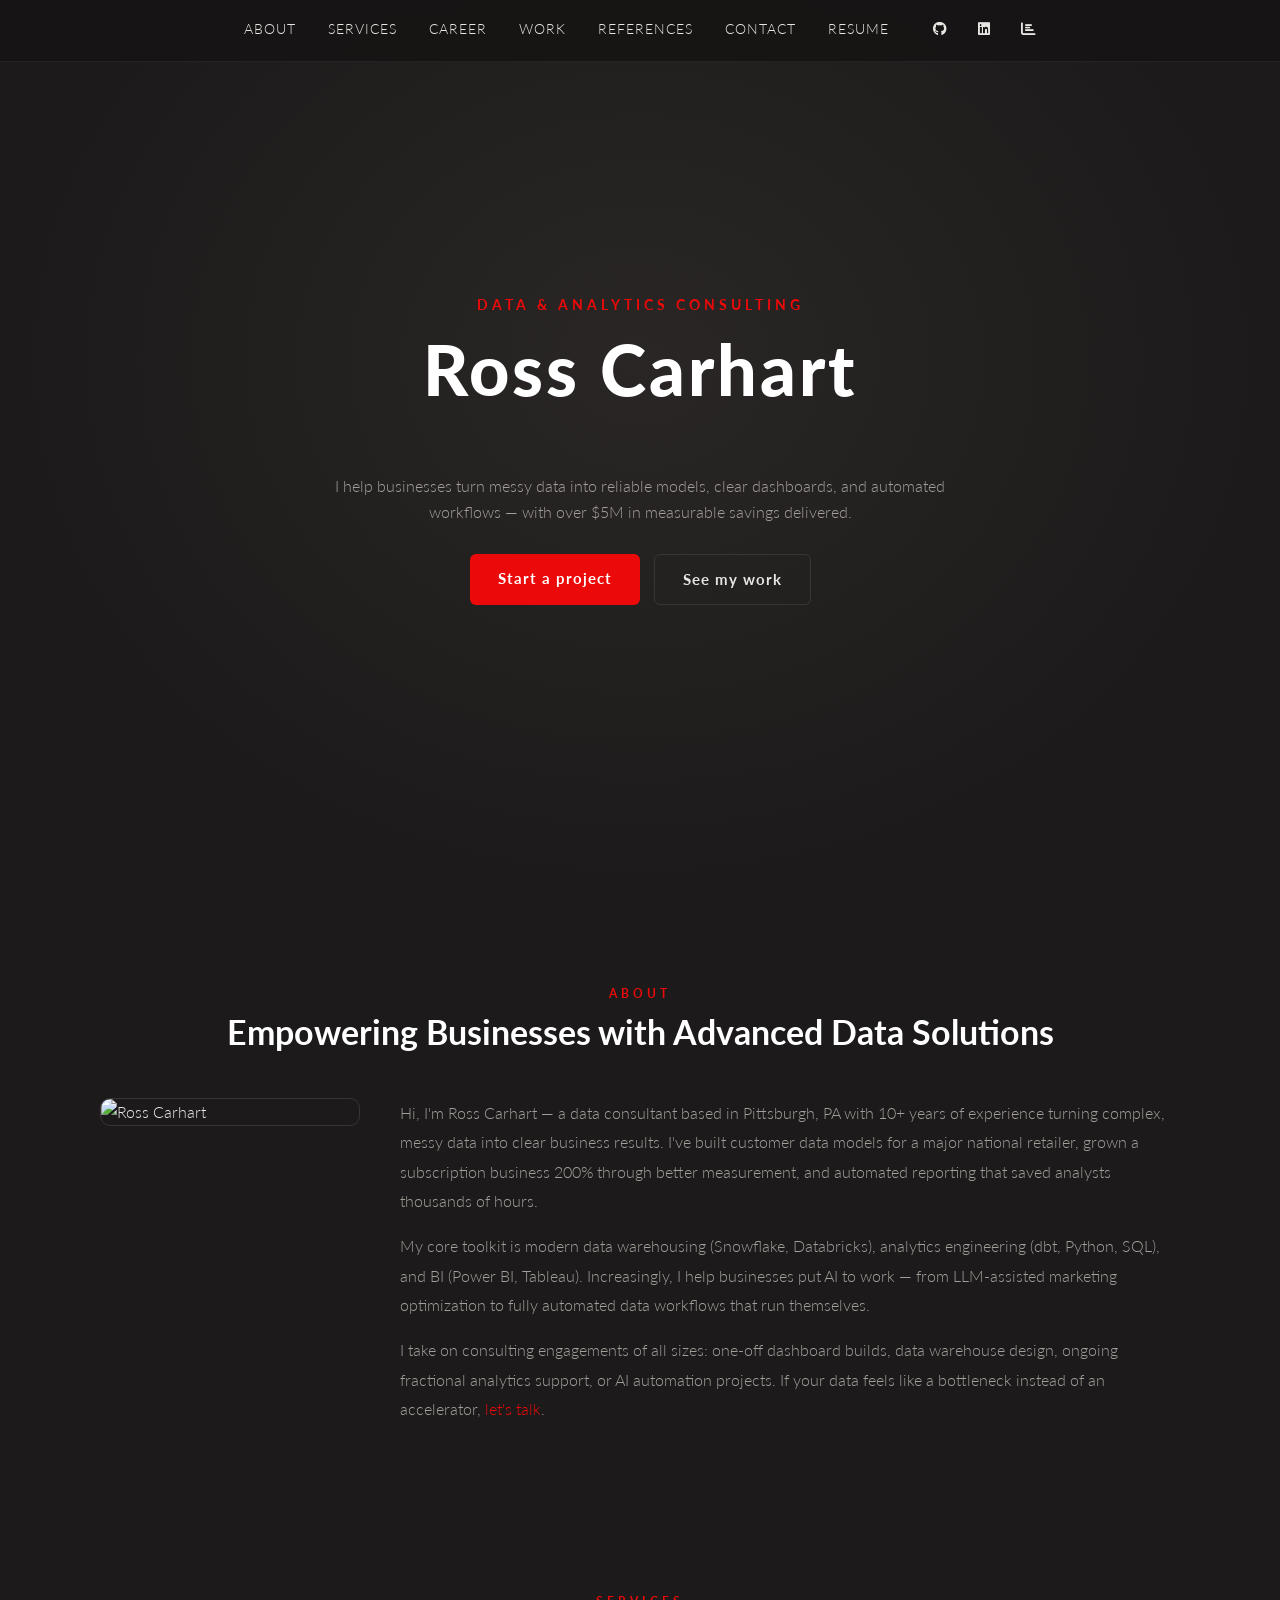
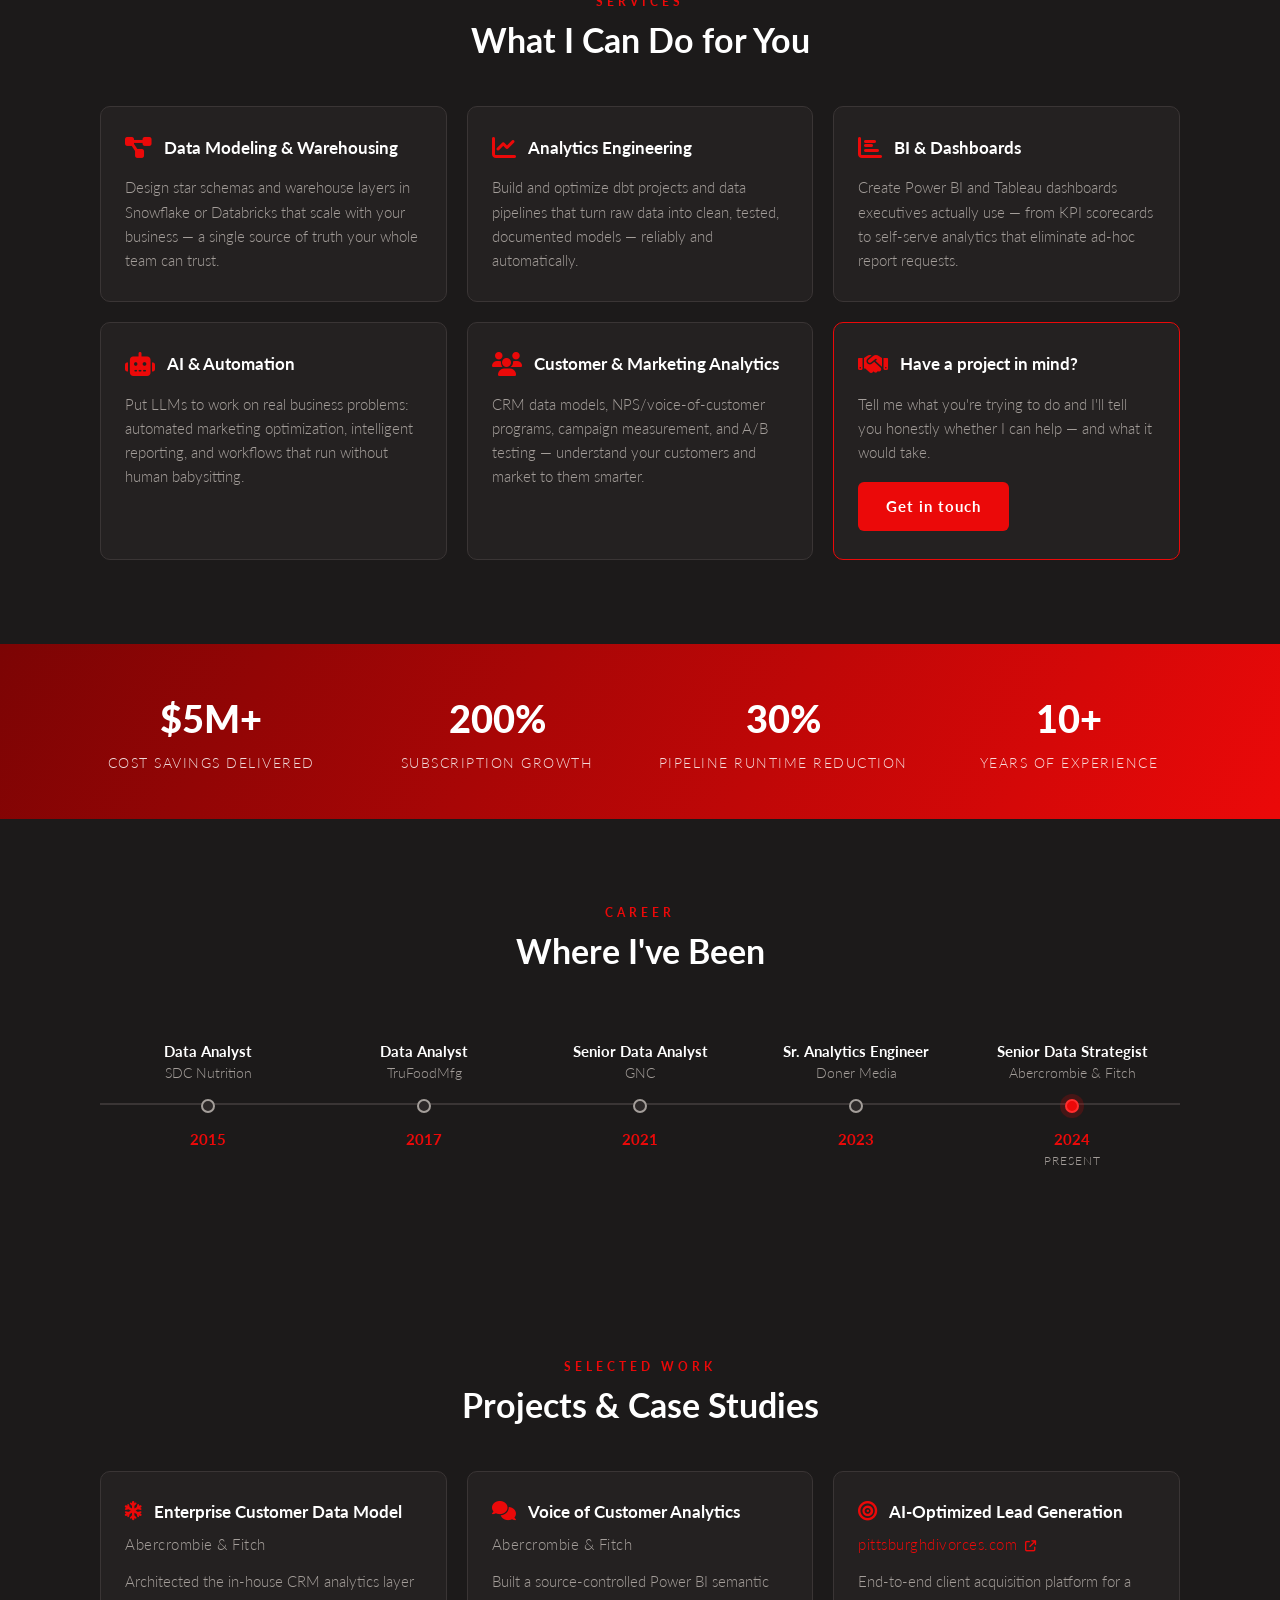
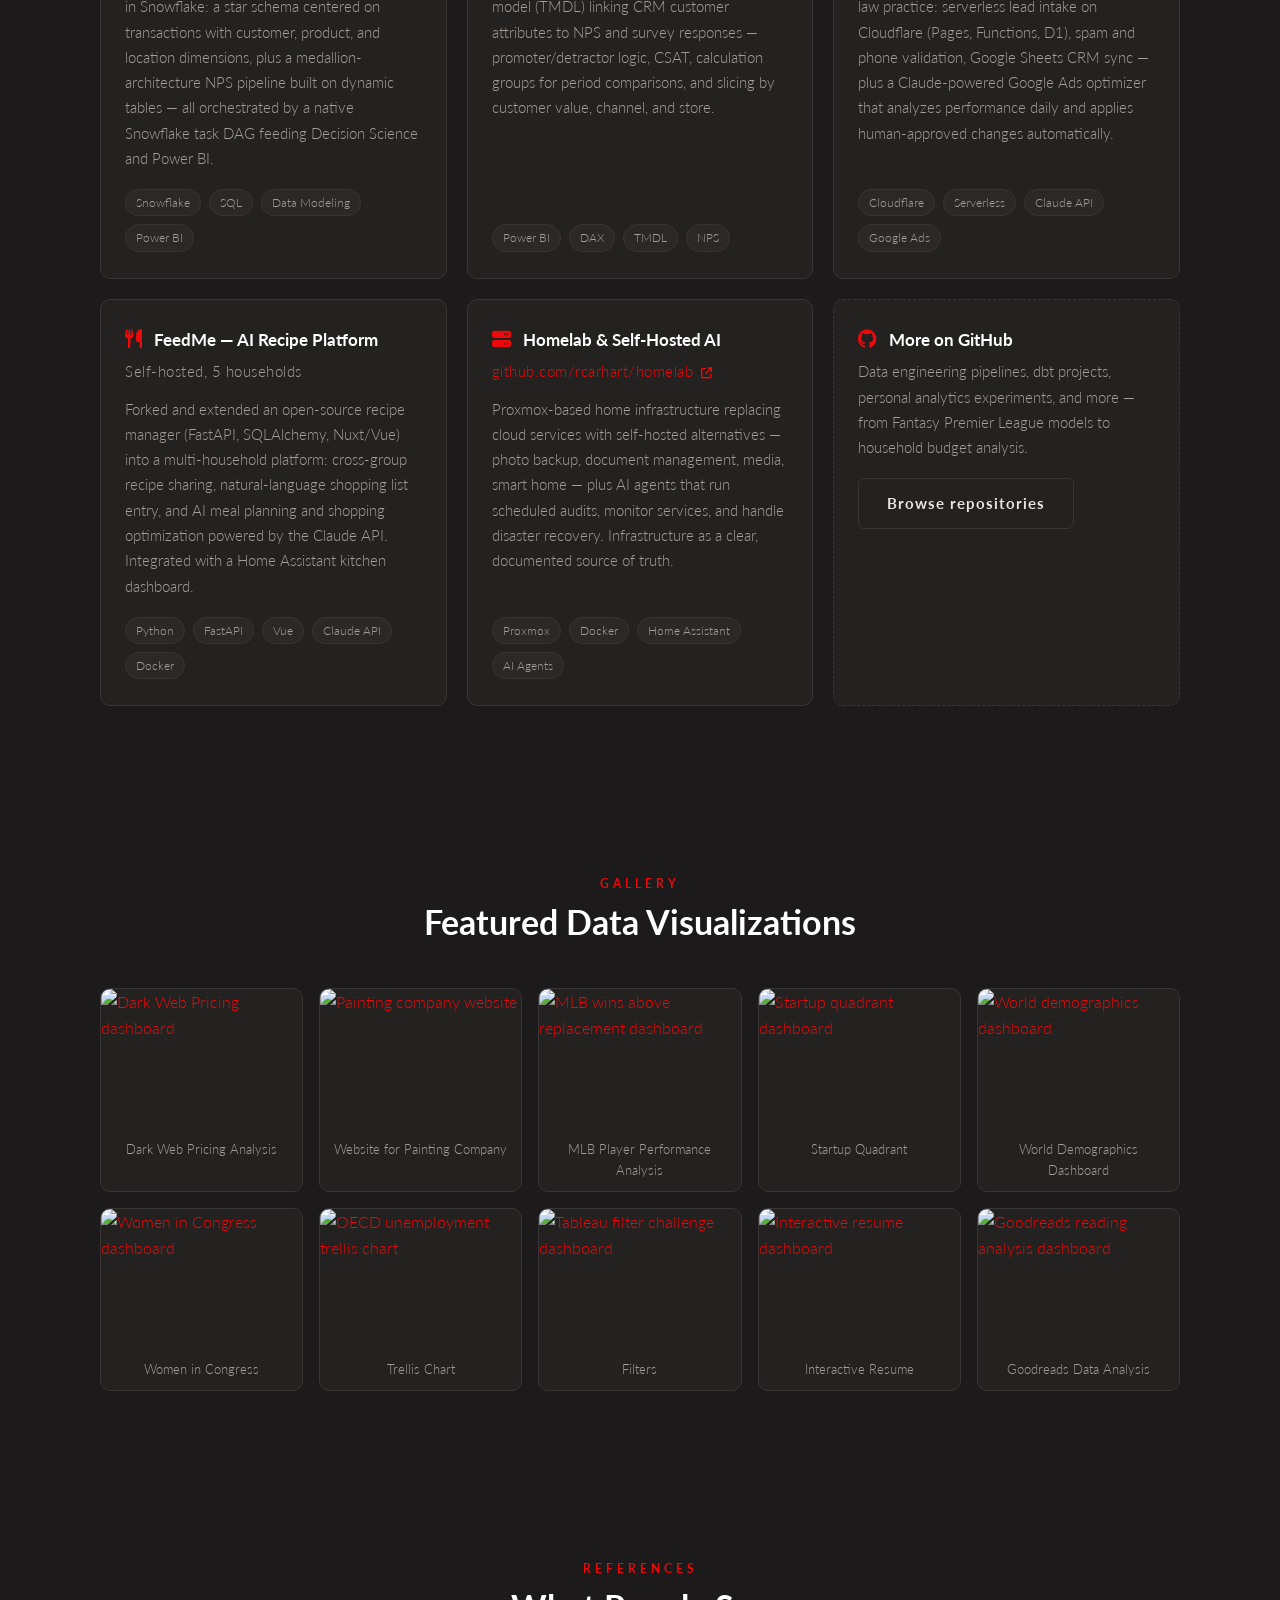
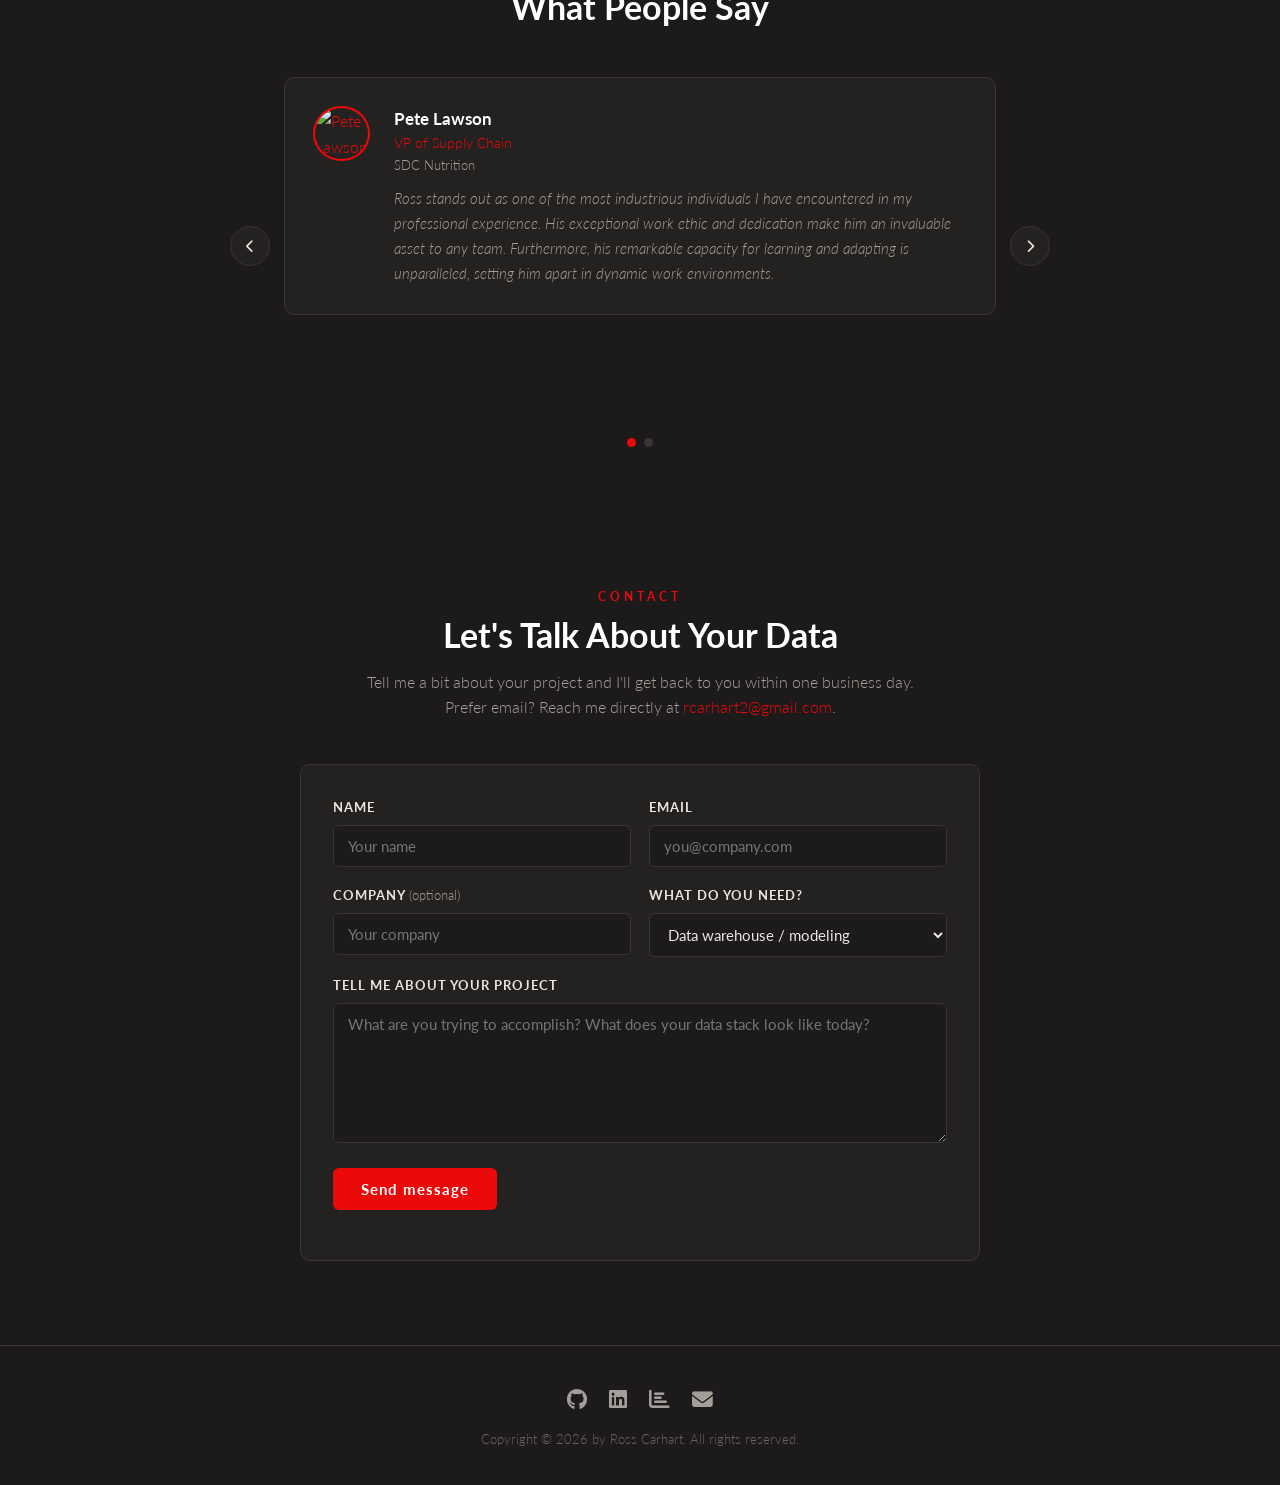
==== index.html @ 0961434b "Redesign portfolio for data consulting - Reposition site around consulting: hero CTAs, services grid" ====
<!doctype html>

<html lang="en">

<head>
    <title>Ross Carhart — Data & Analytics Consultant</title>
    <meta charset="UTF-8">
    <meta name="viewport" content="width=device-width, initial-scale=1.0">
    <meta name="description" content="Ross Carhart — Data & Analytics Consultant in Pittsburgh, PA. 10+ years building data warehouses, analytics pipelines, Power BI & Tableau dashboards, and AI automation that deliver measurable business impact.">
    <meta name="author" content="Ross Carhart">
    <link href="https://fonts.googleapis.com/css?family=Lato:300,400,700,900" rel="stylesheet">
    <link href="https://cdnjs.cloudflare.com/ajax/libs/font-awesome/6.5.1/css/all.min.css" rel="stylesheet">
    <link href="resources/css/style.css" rel='stylesheet' type="text/css">

    <!-- Google tag (gtag.js) -->
    <script async src="https://www.googletagmanager.com/gtag/js?id=G-MC536JMFYS"></script>
    <script>
      window.dataLayer = window.dataLayer || [];
      function gtag(){dataLayer.push(arguments);}
      gtag('js', new Date());

      gtag('config', 'G-MC536JMFYS');
    </script>
</head>
<body>

    <header>
        <button class="hamburger" id="hamburger" aria-label="Open navigation"><i class="fas fa-bars"></i></button>
        <ul class='navbar' id="navbar">
            <li><a href="#home">About</a></li>
            <li><a href="#services">Services</a></li>
            <li><a href="#career">Career</a></li>
            <li><a href="#work">Work</a></li>
            <li><a href="#references">References</a></li>
            <li><a href="#contact">Contact</a></li>
            <li><a href="resume.html">Resume</a></li>
            <li class="nav-socials">
                <a target='_blank' href="https://github.com/rcarhart" aria-label="GitHub"><i class="fab fa-github"></i></a>
                <a target='_blank' href="https://www.linkedin.com/in/ross-carhart-%F0%9F%98%81-504b8761" aria-label="LinkedIn"><i class="fab fa-linkedin"></i></a>
                <a target='_blank' href="https://public.tableau.com/profile/ross.carhart#!/" aria-label="Tableau"><i class="fa-solid fa-chart-bar"></i></a>
            </li>
        </ul>
        <div id="particles-js"></div>
        <div class="center-container">
            <p class="hero-kicker">Data &amp; Analytics Consulting</p>
            <h1>Ross Carhart</h1>
            <h3 id="dynamicSubtitle">Transforming Data into Actionable Insights</h3>
            <p class="hero-tagline">I help businesses turn messy data into reliable models, clear dashboards, and automated workflows — with over $5M in measurable savings delivered.</p>
            <div class="hero-cta">
                <a href="#contact" class="btn btn-primary">Start a project</a>
                <a href="#work" class="btn btn-ghost">See my work</a>
            </div>
        </div>
    </header>

    <section class='aboutme' id="home">
        <div class="section-heading">
            <p class="overline">About</p>
            <h4>Empowering Businesses with Advanced Data Solutions</h4>
        </div>
        <div class="content-container">
            <img src="resources/css/images/Business_Picture.jpg" alt="Ross Carhart" class='profile'>
            <div class="intro">
                <p>
                    Hi, I'm Ross Carhart — a data consultant based in Pittsburgh, PA with 10+ years of experience turning complex, messy data into clear business results. I've built customer data models for a major national retailer, grown a subscription business 200% through better measurement, and automated reporting that saved analysts thousands of hours.
                </p>
                <p>
                    My core toolkit is modern data warehousing (Snowflake, Databricks), analytics engineering (dbt, Python, SQL), and BI (Power BI, Tableau). Increasingly, I help businesses put AI to work — from LLM-assisted marketing optimization to fully automated data workflows that run themselves.
                </p>
                <p>
                    I take on consulting engagements of all sizes: one-off dashboard builds, data warehouse design, ongoing fractional analytics support, or AI automation projects. If your data feels like a bottleneck instead of an accelerator, <a href="#contact">let's talk</a>.
                </p>
            </div>
        </div>
    </section>

    <section class="services" id="services">
        <div class="section-heading">
            <p class="overline">Services</p>
            <h4>What I Can Do for You</h4>
        </div>
        <div class="grid-container">
            <div class="service-card">
                <div class="icon-text-container">
                    <i class="fa-solid fa-diagram-project fa-xl"></i>
                    <span>Data Modeling &amp; Warehousing</span>
                </div>
                <p>
                    Design star schemas and warehouse layers in Snowflake or Databricks that scale with your business — a single source of truth your whole team can trust.
                </p>
            </div>
            <div class="service-card">
                <div class="icon-text-container">
                    <i class="fa-solid fa-chart-line fa-xl"></i>
                    <span>Analytics Engineering</span>
                </div>
                <p>
                    Build and optimize dbt projects and data pipelines that turn raw data into clean, tested, documented models — reliably and automatically.
                </p>
            </div>
            <div class="service-card">
                <div class="icon-text-container">
                    <i class="fa-solid fa-chart-bar fa-xl"></i>
                    <span>BI &amp; Dashboards</span>
                </div>
                <p>
                    Create Power BI and Tableau dashboards executives actually use — from KPI scorecards to self-serve analytics that eliminate ad-hoc report requests.
                </p>
            </div>
            <div class="service-card">
                <div class="icon-text-container">
                    <i class="fa-solid fa-robot fa-xl"></i>
                    <span>AI &amp; Automation</span>
                </div>
                <p>
                    Put LLMs to work on real business problems: automated marketing optimization, intelligent reporting, and workflows that run without human babysitting.
                </p>
            </div>
            <div class="service-card">
                <div class="icon-text-container">
                    <i class="fa-solid fa-users fa-xl"></i>
                    <span>Customer &amp; Marketing Analytics</span>
                </div>
                <p>
                    CRM data models, NPS/voice-of-customer programs, campaign measurement, and A/B testing — understand your customers and market to them smarter.
                </p>
            </div>
            <div class="service-card service-cta">
                <div class="icon-text-container">
                    <i class="fa-solid fa-handshake fa-xl"></i>
                    <span>Have a project in mind?</span>
                </div>
                <p>
                    Tell me what you're trying to do and I'll tell you honestly whether I can help — and what it would take.
                </p>
                <a href="#contact" class="btn btn-primary">Get in touch</a>
            </div>
        </div>
    </section>

    <!-- Stats Banner -->
    <section class="stats-banner">
        <div class="stats-grid">
            <div class="stat-item">
                <span class="stat-number">$5M+</span>
                <span class="stat-label">Cost Savings Delivered</span>
            </div>
            <div class="stat-item">
                <span class="stat-number">200%</span>
                <span class="stat-label">Subscription Growth</span>
            </div>
            <div class="stat-item">
                <span class="stat-number">30%</span>
                <span class="stat-label">Pipeline Runtime Reduction</span>
            </div>
            <div class="stat-item">
                <span class="stat-number">10+</span>
                <span class="stat-label">Years of Experience</span>
            </div>
        </div>
    </section>

    <section class="career-section" id="career">
        <div class="section-heading">
            <p class="overline">Career</p>
            <h4>Where I've Been</h4>
        </div>
        <div class="career-timeline-wrapper">
            <div class="h-timeline-scroll">
                <div class="h-timeline">

                    <!-- oldest left → newest right -->
                    <div class="h-tl-item">
                        <div class="h-tl-above">
                            <p class="h-tl-role">Data Analyst</p>
                            <p class="h-tl-company">SDC Nutrition</p>
                        </div>
                        <div class="h-tl-dot"></div>
                        <div class="h-tl-below">
                            <p class="h-tl-year">2015</p>
                        </div>
                    </div>

                    <div class="h-tl-item">
                        <div class="h-tl-above">
                            <p class="h-tl-role">Data Analyst</p>
                            <p class="h-tl-company">TruFoodMfg</p>
                        </div>
                        <div class="h-tl-dot"></div>
                        <div class="h-tl-below">
                            <p class="h-tl-year">2017</p>
                        </div>
                    </div>

                    <div class="h-tl-item">
                        <div class="h-tl-above">
                            <p class="h-tl-role">Senior Data Analyst</p>
                            <p class="h-tl-company">GNC</p>
                        </div>
                        <div class="h-tl-dot"></div>
                        <div class="h-tl-below">
                            <p class="h-tl-year">2021</p>
                        </div>
                    </div>

                    <div class="h-tl-item">
                        <div class="h-tl-above">
                            <p class="h-tl-role">Sr. Analytics Engineer</p>
                            <p class="h-tl-company">Doner Media</p>
                        </div>
                        <div class="h-tl-dot"></div>
                        <div class="h-tl-below">
                            <p class="h-tl-year">2023</p>
                        </div>
                    </div>

                    <div class="h-tl-item">
                        <div class="h-tl-above">
                            <p class="h-tl-role">Senior Data Strategist</p>
                            <p class="h-tl-company">Abercrombie &amp; Fitch</p>
                        </div>
                        <div class="h-tl-dot h-tl-dot-active"></div>
                        <div class="h-tl-below">
                            <p class="h-tl-year">2024</p>
                            <p class="h-tl-current">Present</p>
                        </div>
                    </div>

                </div>
            </div>
        </div>
    </section>

    <section class="work" id="work">
        <div class="section-heading">
            <p class="overline">Selected Work</p>
            <h4>Projects &amp; Case Studies</h4>
        </div>
        <div class="work-grid">

            <div class="work-card">
                <div class="work-card-header">
                    <i class="fa-solid fa-snowflake"></i>
                    <h5>Enterprise Customer Data Model</h5>
                </div>
                <p class="work-client">Abercrombie &amp; Fitch</p>
                <p>
                    Architected the in-house CRM analytics layer in Snowflake: a star schema centered on transactions with customer, product, and location dimensions, plus a medallion-architecture NPS pipeline built on dynamic tables — all orchestrated by a native Snowflake task DAG feeding Decision Science and Power BI.
                </p>
                <div class="work-tags">
                    <span>Snowflake</span><span>SQL</span><span>Data Modeling</span><span>Power BI</span>
                </div>
            </div>

            <div class="work-card">
                <div class="work-card-header">
                    <i class="fa-solid fa-comments"></i>
                    <h5>Voice of Customer Analytics</h5>
                </div>
                <p class="work-client">Abercrombie &amp; Fitch</p>
                <p>
                    Built a source-controlled Power BI semantic model (TMDL) linking CRM customer attributes to NPS and survey responses — promoter/detractor logic, CSAT, calculation groups for period comparisons, and slicing by customer value, channel, and store.
                </p>
                <div class="work-tags">
                    <span>Power BI</span><span>DAX</span><span>TMDL</span><span>NPS</span>
                </div>
            </div>

            <div class="work-card">
                <div class="work-card-header">
                    <i class="fa-solid fa-bullseye"></i>
                    <h5>AI-Optimized Lead Generation</h5>
                </div>
                <p class="work-client"><a href="https://pittsburghdivorces.com" target="_blank">pittsburghdivorces.com <i class="fa-solid fa-arrow-up-right-from-square"></i></a></p>
                <p>
                    End-to-end client acquisition platform for a law practice: serverless lead intake on Cloudflare (Pages, Functions, D1), spam and phone validation, Google Sheets CRM sync — plus a Claude-powered Google Ads optimizer that analyzes performance daily and applies human-approved changes automatically.
                </p>
                <div class="work-tags">
                    <span>Cloudflare</span><span>Serverless</span><span>Claude API</span><span>Google Ads</span>
                </div>
            </div>

            <div class="work-card">
                <div class="work-card-header">
                    <i class="fa-solid fa-utensils"></i>
                    <h5>FeedMe — AI Recipe Platform</h5>
                </div>
                <p class="work-client">Self-hosted, 5 households</p>
                <p>
                    Forked and extended an open-source recipe manager (FastAPI, SQLAlchemy, Nuxt/Vue) into a multi-household platform: cross-group recipe sharing, natural-language shopping list entry, and AI meal planning and shopping optimization powered by the Claude API. Integrated with a Home Assistant kitchen dashboard.
                </p>
                <div class="work-tags">
                    <span>Python</span><span>FastAPI</span><span>Vue</span><span>Claude API</span><span>Docker</span>
                </div>
            </div>

            <div class="work-card">
                <div class="work-card-header">
                    <i class="fa-solid fa-server"></i>
                    <h5>Homelab &amp; Self-Hosted AI</h5>
                </div>
                <p class="work-client"><a href="https://github.com/rcarhart/homelab" target="_blank">github.com/rcarhart/homelab <i class="fa-solid fa-arrow-up-right-from-square"></i></a></p>
                <p>
                    Proxmox-based home infrastructure replacing cloud services with self-hosted alternatives — photo backup, document management, media, smart home — plus AI agents that run scheduled audits, monitor services, and handle disaster recovery. Infrastructure as a clear, documented source of truth.
                </p>
                <div class="work-tags">
                    <span>Proxmox</span><span>Docker</span><span>Home Assistant</span><span>AI Agents</span>
                </div>
            </div>

            <div class="work-card work-card-more">
                <div class="work-card-header">
                    <i class="fab fa-github"></i>
                    <h5>More on GitHub</h5>
                </div>
                <p>
                    Data engineering pipelines, dbt projects, personal analytics experiments, and more — from Fantasy Premier League models to household budget analysis.
                </p>
                <a href="https://github.com/rcarhart" target="_blank" class="btn btn-ghost">Browse repositories</a>
            </div>

        </div>
    </section>

    <section class='visualizations' id="visuals">
        <div class="section-heading">
            <p class="overline">Gallery</p>
            <h4>Featured Data Visualizations</h4>
        </div>
        <div class='gallery-images'>
            <figure class='gallery'>
                <a target='_blank' href="https://public.tableau.com/views/MakeoverMonday_2021W38DarkWebPricing/DarkWebPricing?:language=en-US&:display_count=n&:origin=viz_share_link">
                    <img src='resources/css/images/Dark Web Pricing.png' alt="Dark Web Pricing dashboard" class="uniform-size">
                    <figcaption>Dark Web Pricing Analysis</figcaption>
                </a>
            </figure>
            <figure class='gallery'>
                <a target='_blank' href="https://painting-n-at-website.vercel.app/">
                    <img src='resources/css/images/painting Nat.png' alt="Painting company website" class="uniform-size">
                    <figcaption>Website for Painting Company</figcaption>
                </a>
            </figure>
            <figure class='gallery'>
                <a target='_blank' href="https://public.tableau.com/views/MakeoverMonday_2021W39MLBalltimewinsabovereplacement/MakeoverMonday_2021W38MLBWinsOverReplacement?:language=en-US&:display_count=n&:origin=viz_share_link">
                    <img src='resources/css/images/MLB.png' alt="MLB wins above replacement dashboard" class="uniform-size">
                    <figcaption>MLB Player Performance Analysis</figcaption>
                </a>
            </figure>
            <figure class='gallery'>
                <a target='_blank' href="https://public.tableau.com/views/groupsandsets_15597794385260/ThestartupQuadrant?:language=en-US&:display_count=n&:origin=viz_share_link">
                    <img src='resources/css/images/The startup Quadrant.png' alt="Startup quadrant dashboard" class="uniform-size">
                    <figcaption>Startup Quadrant</figcaption>
                </a>
            </figure>
            <figure class='gallery'>
                <a target='_blank' href="https://public.tableau.com/views/WorldDemographics_16370258091860/WorldDemographics?:language=en-US&:display_count=n&:origin=viz_share_link">
                    <img src='resources/css/images/World Demographics.png' alt="World demographics dashboard" class="uniform-size">
                    <figcaption>World Demographics Dashboard</figcaption>
                </a>
            </figure>
            <figure class='gallery'>
                <a target='_blank' href="https://public.tableau.com/views/WomenintheHouseofRepresentatives_16536599816960/WomeninTheHouseofRepresentatives?:language=en-US&:display_count=n&:origin=viz_share_link">
                    <img src='resources/css/images/women.png' alt="Women in Congress dashboard" class="uniform-size">
                    <figcaption>Women in Congress</figcaption>
                </a>
            </figure>
            <figure class='gallery'>
                <a target='_blank' href="https://public.tableau.com/views/OECDUnemploymentAnalysis/TrellisChart?:language=en-US&:display_count=n&:origin=viz_share_link">
                    <img src='resources/css/images/Trellis Chart.png' alt="OECD unemployment trellis chart" class="uniform-size">
                    <figcaption>Trellis Chart</figcaption>
                </a>
            </figure>
            <figure class='gallery'>
                <a target='_blank' href="https://public.tableau.com/app/profile/ross.carhart/viz/FunwithFilters_16536795968980/WOW2022Week15FilterChallenge">
                    <img src='resources/css/images/Filters.png' alt="Tableau filter challenge dashboard" class="uniform-size">
                    <figcaption>Filters</figcaption>
                </a>
            </figure>
            <figure class='gallery'>
                <a target='_blank' href="https://public.tableau.com/views/Resume_17046512434730/Resume?:language=en-US&:sid=&:redirect=auth&:display_count=n&:origin=viz_share_link">
                    <img src='resources/css/images/resume.png' alt="Interactive resume dashboard" class="uniform-size">
                    <figcaption>Interactive Resume</figcaption>
                </a>
            </figure>
            <figure class='gallery'>
                <a target='_blank' href="https://public.tableau.com/views/GoodReads_17058779780590/GoodReads?:language=en-US&:display_count=n&:origin=viz_share_link">
                    <img src='resources/css/images/Goodreads.png' alt="Goodreads reading analysis dashboard" class="uniform-size">
                    <figcaption>Goodreads Data Analysis</figcaption>
                </a>
            </figure>
        </div>
    </section>

    <section class="references" id="references">
        <div class="section-heading">
            <p class="overline">References</p>
            <h4>What People Say</h4>
        </div>
        <div class="carousel-container">
            <button class="carousel-button prev" aria-label="Previous reference">
                <i class="fas fa-chevron-left"></i>
            </button>

            <div class="carousel-track-container">
                <div class="carousel-track">
                    <!-- Reference 1: Pete Lawson -->
                    <div class="carousel-slide active">
                        <div class="reference-card">
                            <a href="https://www.linkedin.com/in/pete-lawson-b39142a3" target="_blank" class="reference-photo-link">
                                <img src="resources/css/images/pete_lawson.jpeg" alt="Pete Lawson" class="reference-photo">
                            </a>
                            <div class="reference-info">
                                <span itemprop="name">Pete Lawson</span>
                                <span itemprop="jobTitle">VP of Supply Chain</span>
                                <span itemprop="worksFor">SDC Nutrition</span>
                                <p>
                                    Ross stands out as one of the most industrious individuals I have encountered in my professional experience.
                                    His exceptional work ethic and dedication make him an invaluable asset to any team. Furthermore, his remarkable capacity for learning and adapting is unparalleled, setting him apart in dynamic work environments.
                                </p>
                            </div>
                        </div>
                    </div>

                    <!-- Reference 2: Nicole Peduto -->
                    <div class="carousel-slide">
                        <div class="reference-card">
                            <a href="https://www.linkedin.com/in/nicole-trifilio-peduto-22121219" target="_blank" class="reference-photo-link">
                                <img src="resources/css/images/nicole_peduto.jpeg" alt="Nicole Peduto" class="reference-photo">
                            </a>
                            <div class="reference-info">
                                <span itemprop="name">Nicole Peduto</span>
                                <span itemprop="jobTitle">Director of Strategic Programs</span>
                                <span itemprop="worksFor">GNC</span>
                                <p>
                                    Ross has proven himself to be someone who is always thinking with a consumer first mindset.
                                    He is curious with a remarkable ability to comprehend complex business challenges and devise effective solutions.
                                    Ross has been instrumental in providing clear analytics to C-suite executives and has the ability to not only share the data, but to tell the story of the data to help inform business decisions.
                                    Ross was an instrumental member of our team, always willing to jump in and help with ad-hoc requests while maintaining his day to day.  He played a significant role in the overall growth of GNC subscription business and was invaluable to our team.
                                </p>
                            </div>
                        </div>
                    </div>
                </div>
            </div>

            <button class="carousel-button next" aria-label="Next reference">
                <i class="fas fa-chevron-right"></i>
            </button>

            <div class="carousel-indicators">
                <button class="indicator active" aria-label="Go to reference 1"></button>
                <button class="indicator" aria-label="Go to reference 2"></button>
            </div>
        </div>
    </section>

    <section class="contact-us" id="contact">
        <div class="section-heading">
            <p class="overline">Contact</p>
            <h4>Let's Talk About Your Data</h4>
            <p class="contact-blurb">Tell me a bit about your project and I'll get back to you within one business day. Prefer email? Reach me directly at <a href="mailto:rcarhart2@gmail.com">rcarhart2@gmail.com</a>.</p>
        </div>
        <form class="contact-form" id='form'>
            <div class="form-row">
                <div class="form-group">
                    <label for="name">Name</label>
                    <input type="text" name="name" id="name" placeholder="Your name" required>
                </div>
                <div class="form-group">
                    <label for="email">Email</label>
                    <input type="email" name="email" id="email" placeholder="you@company.com" required>
                </div>
            </div>

            <div class="form-row">
                <div class="form-group">
                    <label for="company">Company <span class="optional">(optional)</span></label>
                    <input type="text" name="company" id="company" placeholder="Your company">
                </div>
                <div class="form-group">
                    <label for="need">What do you need?</label>
                    <select name="need" id="need">
                        <option value="Data warehouse / modeling">Data warehouse / modeling</option>
                        <option value="BI dashboards">BI dashboards</option>
                        <option value="Analytics engineering / pipelines">Analytics engineering / pipelines</option>
                        <option value="AI / automation">AI / automation</option>
                        <option value="Not sure yet">Not sure yet</option>
                    </select>
                </div>
            </div>

            <div class="form-group">
                <label for="message">Tell me about your project</label>
                <textarea name="message" id="message" placeholder="What are you trying to accomplish? What does your data stack look like today?" required></textarea>
            </div>

            <div class="form-group">
                <div class="cf-turnstile" data-sitekey="0x4AAAAAAD38KidOcKlejfUB" data-theme="dark"></div>
                <button type="submit" class="btn btn-primary">Send message</button>

                <div class='form-messages success'>Thank you! Your message has been sent — I'll be in touch soon.</div>
                <div class='form-messages error'>Something went wrong — please try again.</div>
            </div>
        </form>
    </section>

    <button class="scroll-to-top" id="scrollToTop" aria-label="Scroll to top"><i class="fas fa-chevron-up"></i></button>
    <footer>
        <div class="footer-social">
            <a href="https://github.com/rcarhart" target="_blank" aria-label="GitHub"><i class="fab fa-github"></i></a>
            <a href="https://www.linkedin.com/in/ross-carhart-%F0%9F%98%81-504b8761" target="_blank" aria-label="LinkedIn"><i class="fab fa-linkedin"></i></a>
            <a href="https://public.tableau.com/profile/ross.carhart#!/" target="_blank" aria-label="Tableau"><i class="fa-solid fa-chart-bar"></i></a>
            <a href="mailto:rcarhart2@gmail.com" aria-label="Email"><i class="fas fa-envelope"></i></a>
        </div>
        <p class='copyright'>
            Copyright &copy; 2026 by Ross Carhart. All rights reserved.
        </p>
    </footer>
    <script src="https://challenges.cloudflare.com/turnstile/v0/api.js" async defer></script>
    <script src="resources/js/particles.js"></script>
    <script src="resources/js/script.js"></script>
    <script src="resources/js/app.js"></script>
    <script src="resources/js/carousel.js"></script>
</body>

</html>
---- resources/css/style.css ----
/* ============================================================
   Ross Carhart — Portfolio stylesheet
   Dark theme · Lato · red accent
   ============================================================ */

:root {
    --bg: #1c1a1a;
    --surface: #242121;
    --surface-2: #2c2828;
    --border: #3a3535;
    --text: #e8e5e2;
    --muted: #a49e9a;
    --accent: #eb0909;
    --accent-hover: #ff2e2e;
    --radius: 10px;
    --maxw: 1120px;
}

*, *::before, *::after { box-sizing: border-box; margin: 0; padding: 0; }

html { scroll-behavior: smooth; }

body {
    background-color: var(--bg);
    font-family: 'Lato', 'Arial', sans-serif;
    font-weight: 300;
    font-size: 16px;
    color: var(--text);
    line-height: 1.6;
    overflow-x: hidden;
}

canvas { display: block; }

a { color: var(--accent); text-decoration: none; }
a:hover { color: var(--accent-hover); }

img { max-width: 100%; }

ul { list-style: none; }

/* ---------- Buttons ---------- */
.btn {
    display: inline-block;
    padding: 12px 28px;
    border-radius: 6px;
    font-size: 0.95rem;
    font-weight: 700;
    letter-spacing: 1px;
    border: none;
    cursor: pointer;
    font-family: inherit;
    transition: background 0.2s, color 0.2s, border-color 0.2s, transform 0.15s;
}

.btn-primary { background: var(--accent); color: #fff; }
.btn-primary:hover { background: var(--accent-hover); color: #fff; transform: translateY(-1px); }
.btn-primary:disabled { background: #6b3030; cursor: not-allowed; transform: none; }

.btn-ghost {
    background: transparent;
    color: var(--text);
    border: 1px solid var(--border);
}
.btn-ghost:hover { border-color: var(--accent); color: var(--accent-hover); }

/* ---------- Nav ---------- */
.navbar {
    position: fixed;
    top: 0;
    left: 0;
    right: 0;
    z-index: 200;
    display: flex;
    align-items: center;
    justify-content: center;
    gap: 4px;
    padding: 6px 16px;
    background: rgba(22, 20, 20, 0.88);
    backdrop-filter: blur(8px);
    border-bottom: 1px solid rgba(255, 255, 255, 0.06);
}

.navbar li a {
    display: inline-block;
    padding: 12px 14px;
    color: var(--text);
    font-size: 0.88rem;
    letter-spacing: 1px;
    text-transform: uppercase;
    border-bottom: 2px solid transparent;
}

.navbar li a:hover { color: var(--accent-hover); }
.navbar li a.active { color: var(--accent); border-bottom-color: var(--accent); }

.nav-socials { margin-left: 12px; display: flex; gap: 2px; }
.nav-socials a { padding: 12px 8px; font-size: 1rem; }

.hamburger {
    display: none;
    position: fixed;
    top: 10px;
    right: 14px;
    z-index: 300;
    background: var(--surface);
    color: var(--text);
    border: 1px solid var(--border);
    border-radius: 6px;
    padding: 8px 12px;
    font-size: 1.1rem;
    cursor: pointer;
}

/* ---------- Hero ---------- */
header {
    position: relative;
    height: 100vh;
    min-height: 560px;
    overflow: hidden;
    background: radial-gradient(ellipse at 50% 40%, #2a2626 0%, var(--bg) 70%);
}

#particles-js {
    position: absolute;
    inset: 0;
    z-index: 1;
}

.center-container {
    position: absolute;
    inset: 0;
    z-index: 2;
    display: flex;
    flex-direction: column;
    align-items: center;
    justify-content: center;
    text-align: center;
    padding: 0 20px;
    pointer-events: none;
}

.center-container a { pointer-events: auto; }

.hero-kicker {
    font-size: 0.85rem;
    font-weight: 700;
    letter-spacing: 4px;
    text-transform: uppercase;
    color: var(--accent);
    margin-bottom: 14px;
}

header h1 {
    font-size: clamp(2.6rem, 7vw, 4.4rem);
    font-weight: 900;
    letter-spacing: 3px;
    color: #ffffff;
    line-height: 1.1;
}

header h3 {
    margin-top: 12px;
    font-size: clamp(1rem, 2.6vw, 1.35rem);
    font-weight: 400;
    color: var(--muted);
    opacity: 1;
    min-height: 1.6em;
}

header h3.fade-out { opacity: 0; }
header h3.fade-in { opacity: 1; }

.hero-tagline {
    margin-top: 18px;
    max-width: 620px;
    font-size: 1rem;
    color: var(--muted);
}

.hero-cta {
    margin-top: 30px;
    display: flex;
    gap: 14px;
    flex-wrap: wrap;
    justify-content: center;
}

/* ---------- Sections (shared) ---------- */
section {
    padding: 84px 20px;
    max-width: var(--maxw);
    margin: 0 auto;
}

.section-heading { text-align: center; margin-bottom: 44px; }

.overline {
    font-size: 0.78rem;
    font-weight: 700;
    letter-spacing: 4px;
    text-transform: uppercase;
    color: var(--accent);
    margin-bottom: 8px;
}

h4 {
    font-size: clamp(1.5rem, 3.5vw, 2.1rem);
    font-weight: 700;
    color: #ffffff;
    line-height: 1.25;
}

/* ---------- About ---------- */
.content-container {
    display: flex;
    align-items: flex-start;
    gap: 40px;
}

.profile {
    width: 260px;
    border-radius: var(--radius);
    border: 1px solid var(--border);
    flex-shrink: 0;
}

.intro p { color: var(--muted); margin-bottom: 16px; font-size: 1.02rem; line-height: 1.8; }
.intro p:last-child { margin-bottom: 0; }

/* ---------- Services ---------- */
.grid-container {
    display: grid;
    grid-template-columns: repeat(auto-fit, minmax(300px, 1fr));
    gap: 20px;
}

.service-card {
    background: var(--surface);
    border: 1px solid var(--border);
    border-radius: var(--radius);
    padding: 28px 24px;
    transition: transform 0.2s, border-color 0.2s;
    display: flex;
    flex-direction: column;
}

.service-card:hover { transform: translateY(-4px); border-color: #555; }

.icon-text-container {
    display: flex;
    align-items: center;
    gap: 12px;
    margin-bottom: 14px;
}

.icon-text-container i { color: var(--accent); }

.icon-text-container span {
    font-size: 1.05rem;
    font-weight: 700;
    color: #ffffff;
}

.service-card p { color: var(--muted); font-size: 0.95rem; }

.service-cta { border-color: var(--accent); }
.service-cta .btn { align-self: flex-start; margin-top: 18px; }

/* ---------- Stats banner ---------- */
.stats-banner {
    max-width: none;
    background: linear-gradient(120deg, #7c0404, var(--accent));
    padding: 44px 20px;
}

.stats-grid {
    max-width: var(--maxw);
    margin: 0 auto;
    display: grid;
    grid-template-columns: repeat(auto-fit, minmax(180px, 1fr));
    gap: 24px;
    text-align: center;
}

.stat-item { display: flex; flex-direction: column; gap: 4px; }

.stat-number {
    font-size: 2.4rem;
    font-weight: 900;
    color: #ffffff;
}

.stat-label {
    font-size: 0.85rem;
    letter-spacing: 1.5px;
    text-transform: uppercase;
    color: rgba(255, 255, 255, 0.85);
}

/* ---------- Career timeline ---------- */
.career-timeline-wrapper { padding: 10px 0 0; }

.h-timeline-scroll { overflow-x: auto; padding-bottom: 10px; }

.h-timeline {
    display: flex;
    min-width: 700px;
    position: relative;
    padding: 8px 0;
}

.h-timeline::before {
    content: '';
    position: absolute;
    left: 0;
    right: 0;
    top: 50%;
    height: 2px;
    background: var(--border);
}

.h-tl-item {
    flex: 1;
    position: relative;
    display: flex;
    flex-direction: column;
    align-items: center;
    text-align: center;
    padding: 0 8px;
}

.h-tl-above { min-height: 64px; display: flex; flex-direction: column; justify-content: flex-end; padding-bottom: 14px; }

.h-tl-role { font-weight: 700; color: #ffffff; font-size: 0.92rem; }
.h-tl-company { color: var(--muted); font-size: 0.85rem; }

.h-tl-dot {
    width: 14px;
    height: 14px;
    border-radius: 50%;
    background: var(--surface-2);
    border: 2px solid var(--muted);
    z-index: 1;
}

.h-tl-dot-active {
    background: var(--accent);
    border-color: var(--accent-hover);
    box-shadow: 0 0 0 5px rgba(235, 9, 9, 0.2);
}

.h-tl-below { padding-top: 14px; }

.h-tl-year { font-weight: 700; color: var(--accent); font-size: 0.95rem; }
.h-tl-current { color: var(--muted); font-size: 0.78rem; text-transform: uppercase; letter-spacing: 1px; }

/* ---------- Work / case studies ---------- */
.work-grid {
    display: grid;
    grid-template-columns: repeat(auto-fit, minmax(320px, 1fr));
    gap: 20px;
}

.work-card {
    background: var(--surface);
    border: 1px solid var(--border);
    border-radius: var(--radius);
    padding: 26px 24px;
    display: flex;
    flex-direction: column;
    transition: transform 0.2s, border-color 0.2s;
}

.work-card:hover { transform: translateY(-4px); border-color: #555; }

.work-card-header {
    display: flex;
    align-items: center;
    gap: 12px;
    margin-bottom: 6px;
}

.work-card-header i { color: var(--accent); font-size: 1.2rem; }

.work-card-header h5 {
    font-size: 1.08rem;
    font-weight: 700;
    color: #ffffff;
}

.work-client {
    font-size: 0.85rem;
    color: var(--muted);
    margin-bottom: 12px;
    letter-spacing: 0.5px;
}

.work-client a { color: var(--accent); }
.work-client i { font-size: 0.7rem; margin-left: 3px; }

.work-card > p { color: var(--muted); font-size: 0.93rem; line-height: 1.7; }

.work-tags {
    display: flex;
    flex-wrap: wrap;
    gap: 8px;
    margin-top: auto;
    padding-top: 18px;
}

.work-tags span {
    background: var(--surface-2);
    border: 1px solid var(--border);
    color: var(--muted);
    font-size: 0.75rem;
    padding: 3px 10px;
    border-radius: 20px;
}

.work-card-more { justify-content: flex-start; border-style: dashed; }
.work-card-more .btn { margin-top: 18px; align-self: flex-start; }

/* ---------- Visualization gallery ---------- */
.gallery-images {
    display: grid;
    grid-template-columns: repeat(auto-fill, minmax(200px, 1fr));
    gap: 16px;
}

.gallery {
    background: var(--surface);
    border: 1px solid var(--border);
    border-radius: var(--radius);
    overflow: hidden;
    transition: transform 0.2s, border-color 0.2s;
}

.gallery:hover { transform: translateY(-3px); border-color: #555; }

.gallery a { display: block; }

.uniform-size {
    width: 100%;
    height: 140px;
    object-fit: cover;
    display: block;
}

.gallery figcaption {
    padding: 10px 12px;
    font-size: 0.82rem;
    color: var(--muted);
    text-align: center;
}

/* ---------- References carousel ---------- */
.carousel-container {
    position: relative;
    max-width: 820px;
    margin: 0 auto;
    display: flex;
    align-items: center;
    gap: 10px;
}

.carousel-track-container { overflow: hidden; flex: 1; }

.carousel-track {
    display: flex;
    transition: transform 0.4s ease;
}

.carousel-slide { min-width: 100%; padding: 4px; }

.reference-card {
    background: var(--surface);
    border: 1px solid var(--border);
    border-radius: var(--radius);
    padding: 28px;
    display: flex;
    gap: 24px;
    align-items: flex-start;
}

.reference-photo {
    width: 84px;
    height: 84px;
    border-radius: 50%;
    object-fit: cover;
    border: 2px solid var(--accent);
    flex-shrink: 0;
}

.reference-info { display: flex; flex-direction: column; }

.reference-info span[itemprop="name"] { font-weight: 700; color: #ffffff; font-size: 1.05rem; }
.reference-info span[itemprop="jobTitle"] { color: var(--accent); font-size: 0.85rem; }
.reference-info span[itemprop="worksFor"] { color: var(--muted); font-size: 0.82rem; margin-bottom: 10px; }

.reference-info p { color: var(--muted); font-size: 0.92rem; line-height: 1.7; font-style: italic; }

.carousel-button {
    background: var(--surface);
    border: 1px solid var(--border);
    color: var(--text);
    width: 40px;
    height: 40px;
    border-radius: 50%;
    cursor: pointer;
    flex-shrink: 0;
    transition: border-color 0.2s, color 0.2s;
}

.carousel-button:hover { border-color: var(--accent); color: var(--accent); }

.carousel-indicators {
    position: absolute;
    bottom: -28px;
    left: 50%;
    transform: translateX(-50%);
    display: flex;
    gap: 8px;
}

.indicator {
    width: 9px;
    height: 9px;
    border-radius: 50%;
    border: none;
    background: var(--border);
    cursor: pointer;
}

.indicator.active { background: var(--accent); }

/* ---------- Contact ---------- */
.contact-blurb {
    margin-top: 12px;
    color: var(--muted);
    max-width: 560px;
    margin-left: auto;
    margin-right: auto;
}

.contact-form {
    max-width: 680px;
    margin: 0 auto;
    background: var(--surface);
    border: 1px solid var(--border);
    border-radius: var(--radius);
    padding: 32px;
}

.form-row {
    display: grid;
    grid-template-columns: 1fr 1fr;
    gap: 18px;
}

.form-group { margin-bottom: 18px; }

.form-group label {
    display: block;
    font-size: 0.82rem;
    font-weight: 700;
    letter-spacing: 1px;
    text-transform: uppercase;
    color: var(--text);
    margin-bottom: 7px;
}

.form-group .optional { color: var(--muted); font-weight: 300; text-transform: none; letter-spacing: 0; }

.form-group input,
.form-group select,
.form-group textarea {
    width: 100%;
    background: var(--bg);
    border: 1px solid var(--border);
    border-radius: 6px;
    color: var(--text);
    padding: 11px 14px;
    font-family: inherit;
    font-size: 0.95rem;
}

.form-group textarea { min-height: 140px; resize: vertical; }

.form-group input:focus,
.form-group select:focus,
.form-group textarea:focus {
    outline: none;
    border-color: var(--accent);
}

.cf-turnstile { margin-bottom: 16px; }

.form-messages {
    display: none;
    margin-top: 14px;
    padding: 12px 16px;
    border-radius: 6px;
    font-size: 0.9rem;
}

.form-messages.success { background: rgba(28, 132, 61, 0.15); border: 1px solid #1c843d; color: #7fd99a; }
.form-messages.error { background: rgba(235, 9, 9, 0.12); border: 1px solid var(--accent); color: #ff8a8a; }

/* ---------- Scroll to top ---------- */
.scroll-to-top {
    position: fixed;
    bottom: 24px;
    right: 24px;
    z-index: 150;
    width: 44px;
    height: 44px;
    border-radius: 50%;
    background: var(--accent);
    color: #fff;
    border: none;
    cursor: pointer;
    opacity: 0;
    pointer-events: none;
    transition: opacity 0.25s;
}

.scroll-to-top.visible { opacity: 1; pointer-events: auto; }
.scroll-to-top:hover { background: var(--accent-hover); }

/* ---------- Footer ---------- */
footer {
    border-top: 1px solid var(--border);
    padding: 36px 20px;
    text-align: center;
}

.footer-social { display: flex; justify-content: center; gap: 22px; margin-bottom: 14px; }

.footer-social a { color: var(--muted); font-size: 1.3rem; }
.footer-social a:hover { color: var(--accent); }

.copyright { color: #6b6561; font-size: 0.8rem; }

/* ---------- Responsive ---------- */
@media (max-width: 860px) {
    .content-container { flex-direction: column; align-items: center; }
    .profile { width: 220px; }
}

@media (max-width: 760px) {
    .hamburger { display: block; }

    .navbar {
        flex-direction: column;
        align-items: stretch;
        gap: 0;
        padding: 60px 0 12px;
        transform: translateY(-100%);
        transition: transform 0.25s ease;
        max-height: 100vh;
        overflow-y: auto;
    }

    .navbar.open { transform: translateY(0); }

    .navbar li a { display: block; text-align: center; }
    .nav-socials { margin: 0; justify-content: center; }

    section { padding: 60px 16px; }

    .form-row { grid-template-columns: 1fr; gap: 0; }

    .reference-card { flex-direction: column; align-items: center; text-align: center; }

    .carousel-button { width: 34px; height: 34px; }
}
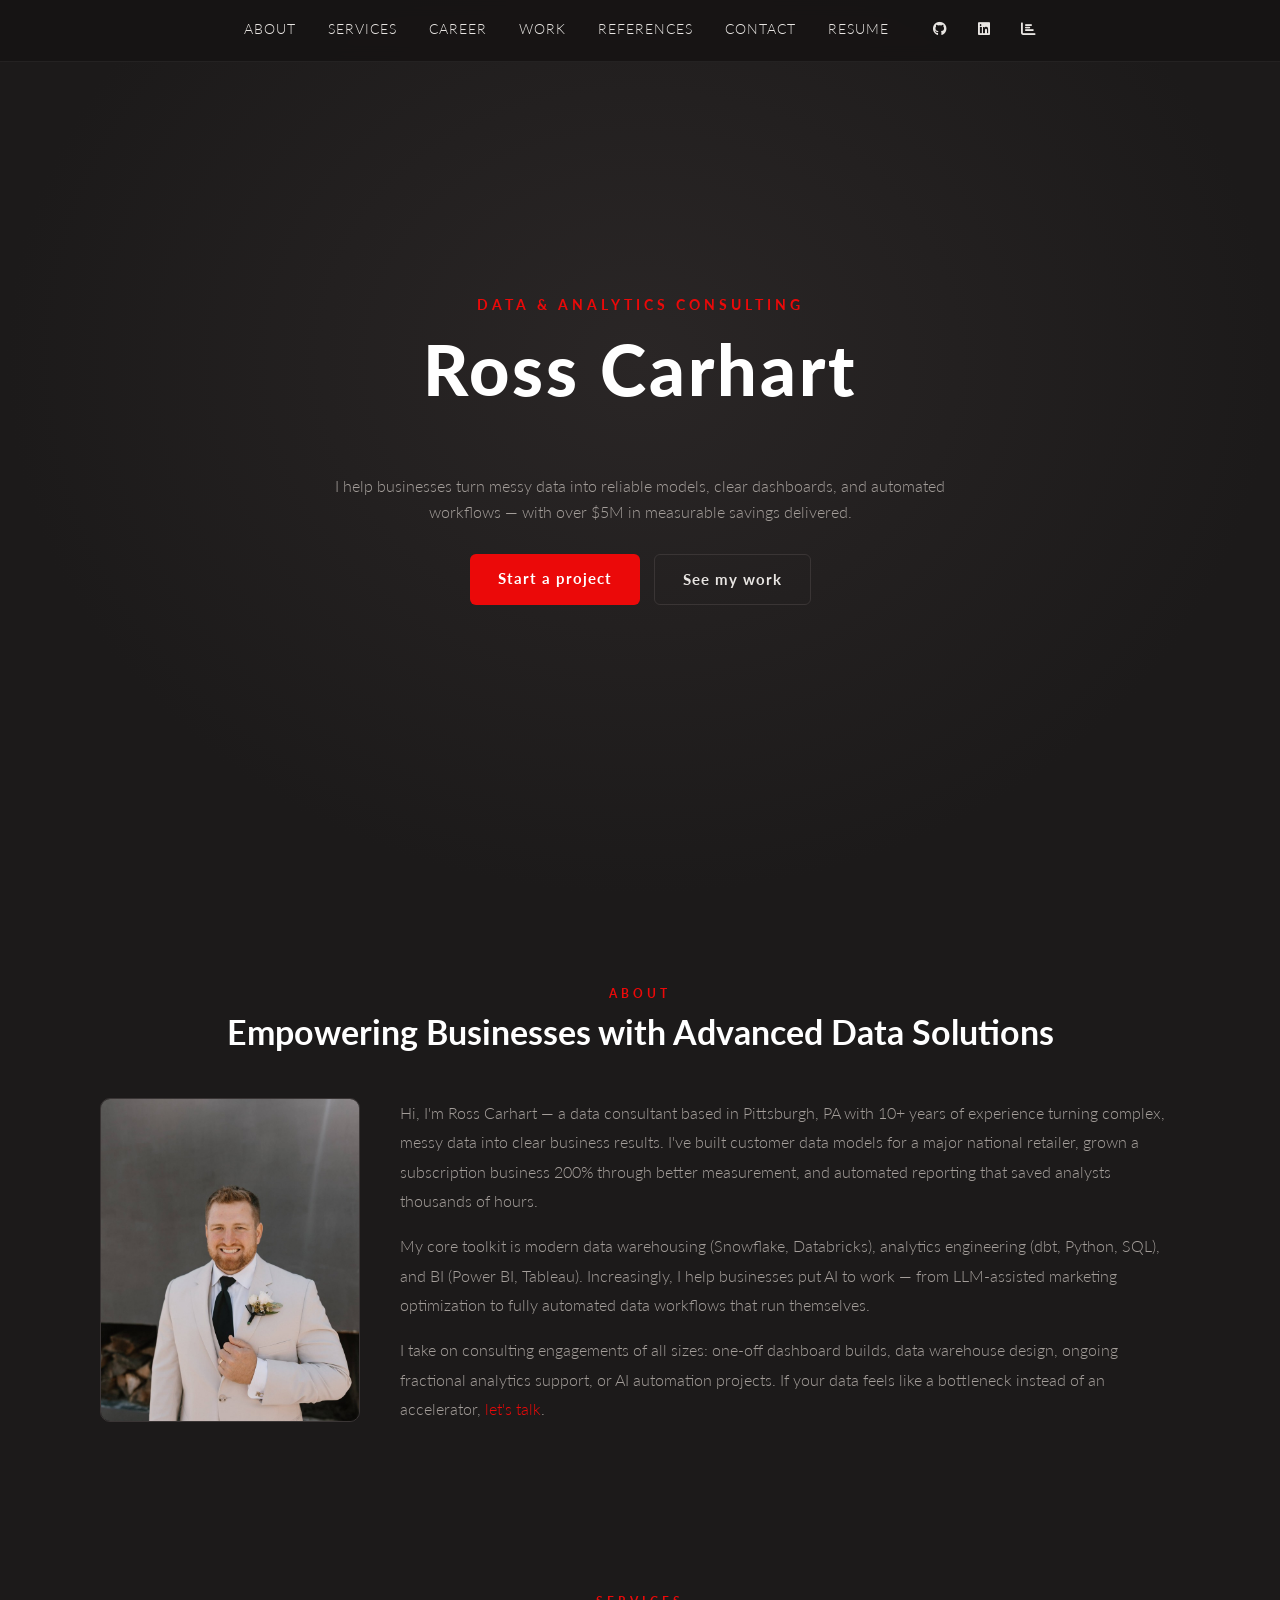
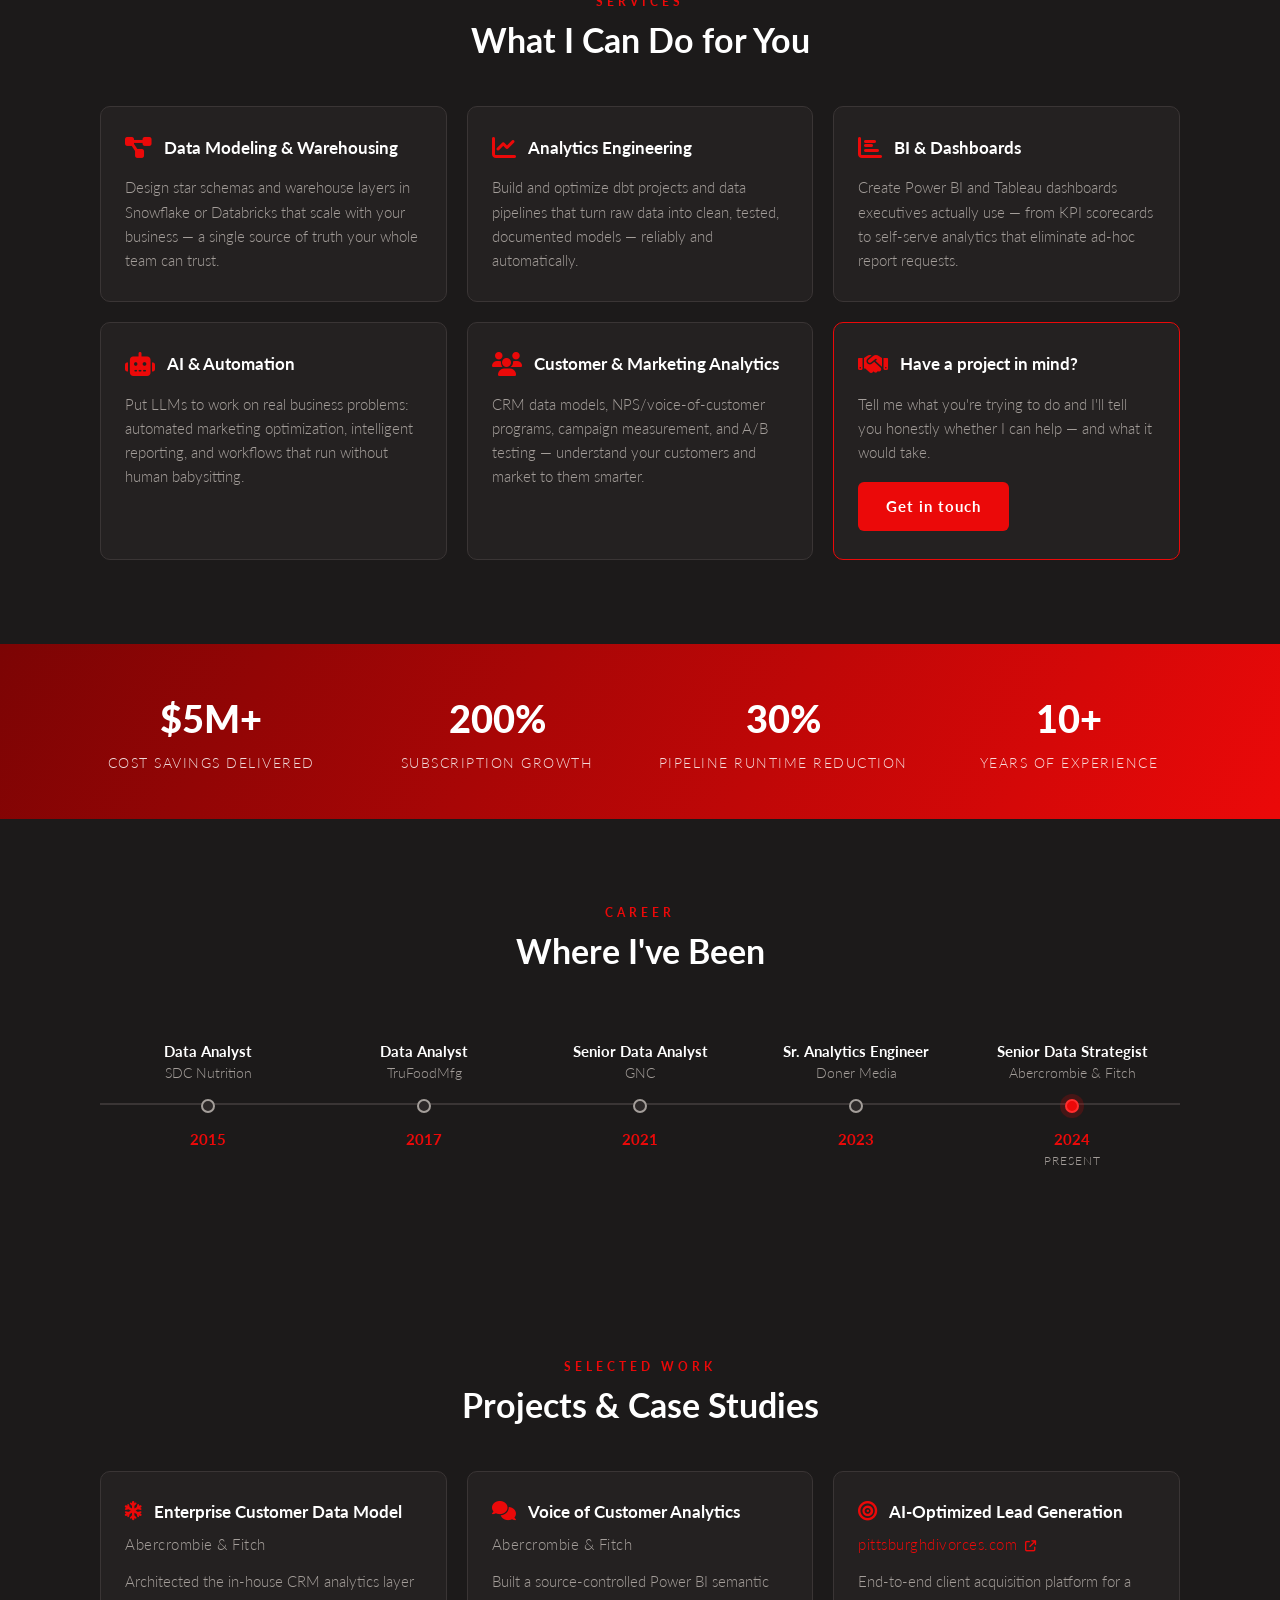
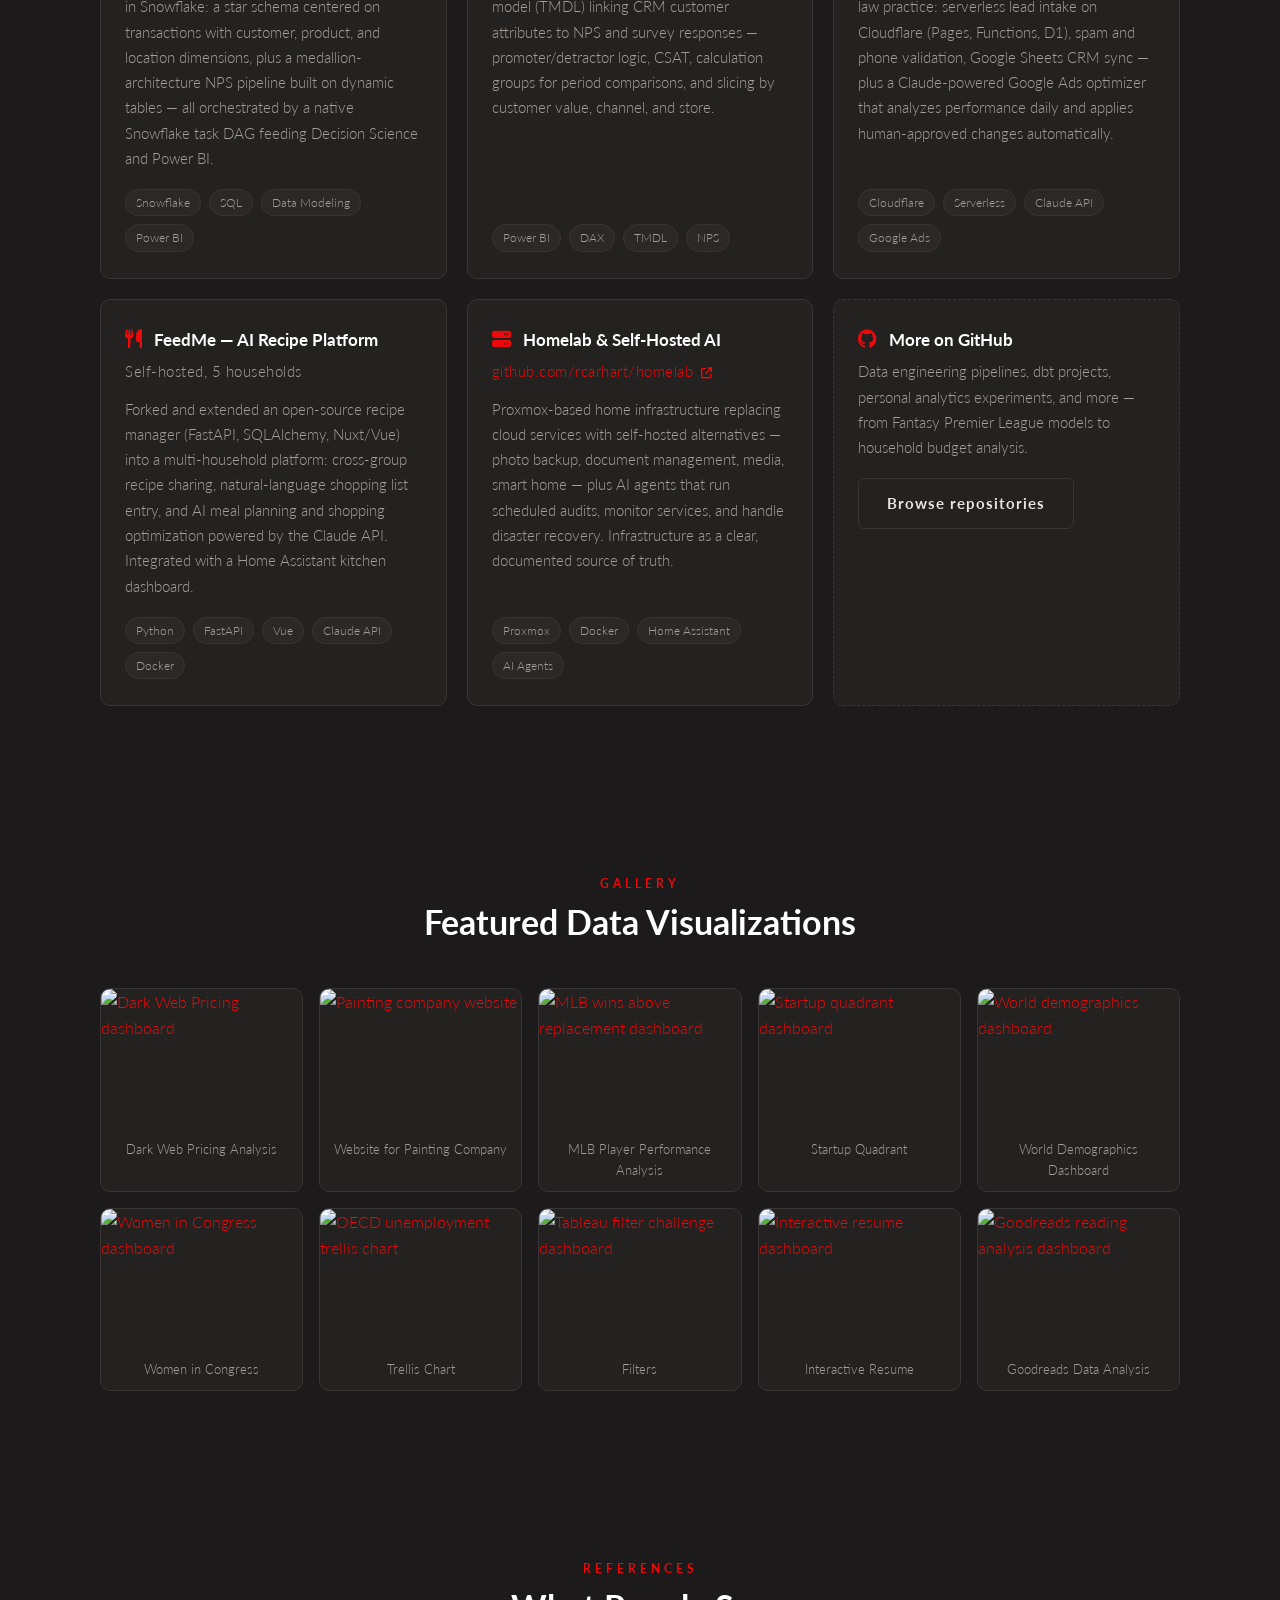
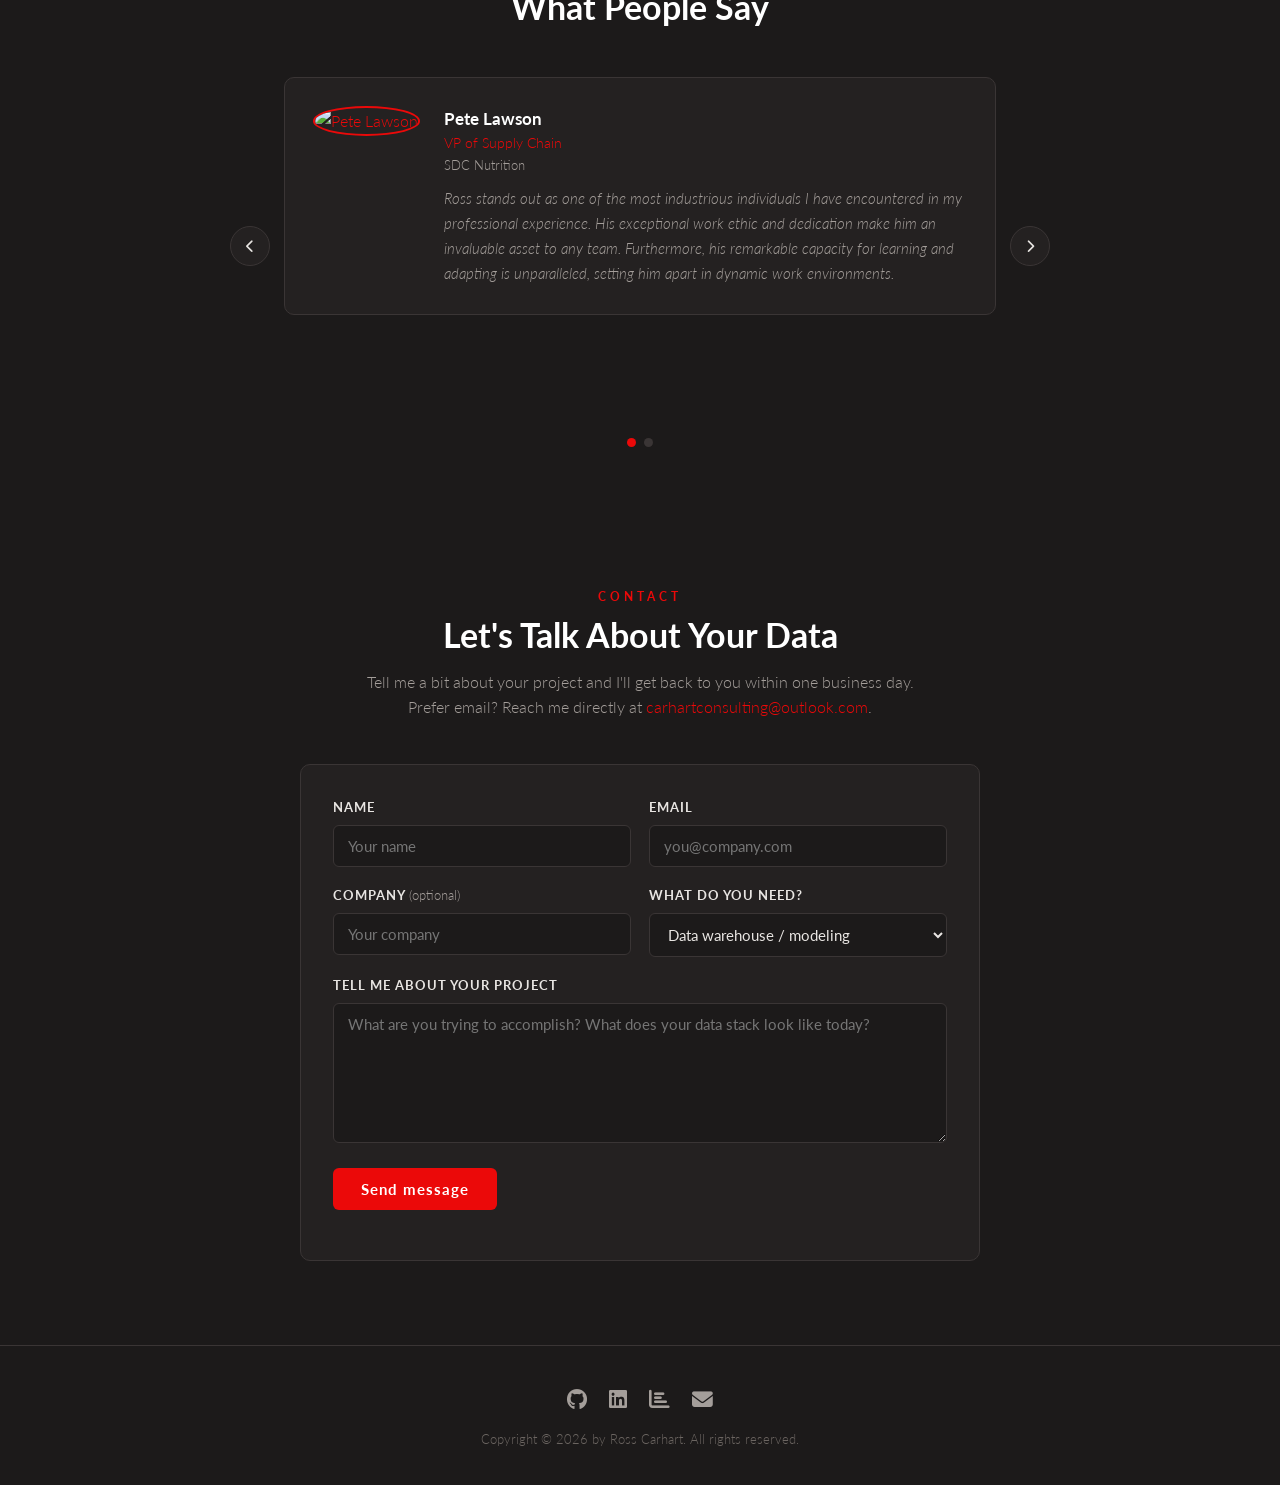
==== commit b2400319: "Address review: consulting email, portrait, reference photo fix - All public contact points now carh" ====
--- a/index.html
+++ b/index.html
@@ -59,7 +59,7 @@
             <h4>Empowering Businesses with Advanced Data Solutions</h4>
         </div>
         <div class="content-container">
-            <img src="resources/css/images/Business_Picture.jpg" alt="Ross Carhart" class='profile'>
+            <img src="resources/css/images/ross_portrait.jpg" alt="Ross Carhart" class='profile'>
             <div class="intro">
                 <p>
                     Hi, I'm Ross Carhart — a data consultant based in Pittsburgh, PA with 10+ years of experience turning complex, messy data into clear business results. I've built customer data models for a major national retailer, grown a subscription business 200% through better measurement, and automated reporting that saved analysts thousands of hours.
@@ -458,7 +458,7 @@
         <div class="section-heading">
             <p class="overline">Contact</p>
             <h4>Let's Talk About Your Data</h4>
-            <p class="contact-blurb">Tell me a bit about your project and I'll get back to you within one business day. Prefer email? Reach me directly at <a href="mailto:rcarhart2@gmail.com">rcarhart2@gmail.com</a>.</p>
+            <p class="contact-blurb">Tell me a bit about your project and I'll get back to you within one business day. Prefer email? Reach me directly at <a href="mailto:carhartconsulting@outlook.com">carhartconsulting@outlook.com</a>.</p>
         </div>
         <form class="contact-form" id='form'>
             <div class="form-row">
@@ -510,7 +510,7 @@
             <a href="https://github.com/rcarhart" target="_blank" aria-label="GitHub"><i class="fab fa-github"></i></a>
             <a href="https://www.linkedin.com/in/ross-carhart-%F0%9F%98%81-504b8761" target="_blank" aria-label="LinkedIn"><i class="fab fa-linkedin"></i></a>
             <a href="https://public.tableau.com/profile/ross.carhart#!/" target="_blank" aria-label="Tableau"><i class="fa-solid fa-chart-bar"></i></a>
-            <a href="mailto:rcarhart2@gmail.com" aria-label="Email"><i class="fas fa-envelope"></i></a>
+            <a href="mailto:carhartconsulting@outlook.com" aria-label="Email"><i class="fas fa-envelope"></i></a>
         </div>
         <p class='copyright'>
             Copyright &copy; 2026 by Ross Carhart. All rights reserved.
--- a/resources/css/style.css
+++ b/resources/css/style.css
@@ -481,6 +481,11 @@
     display: flex;
     gap: 24px;
     align-items: flex-start;
+}
+
+.reference-photo-link {
+    flex-shrink: 0;
+    display: block;
 }
 
 .reference-photo {
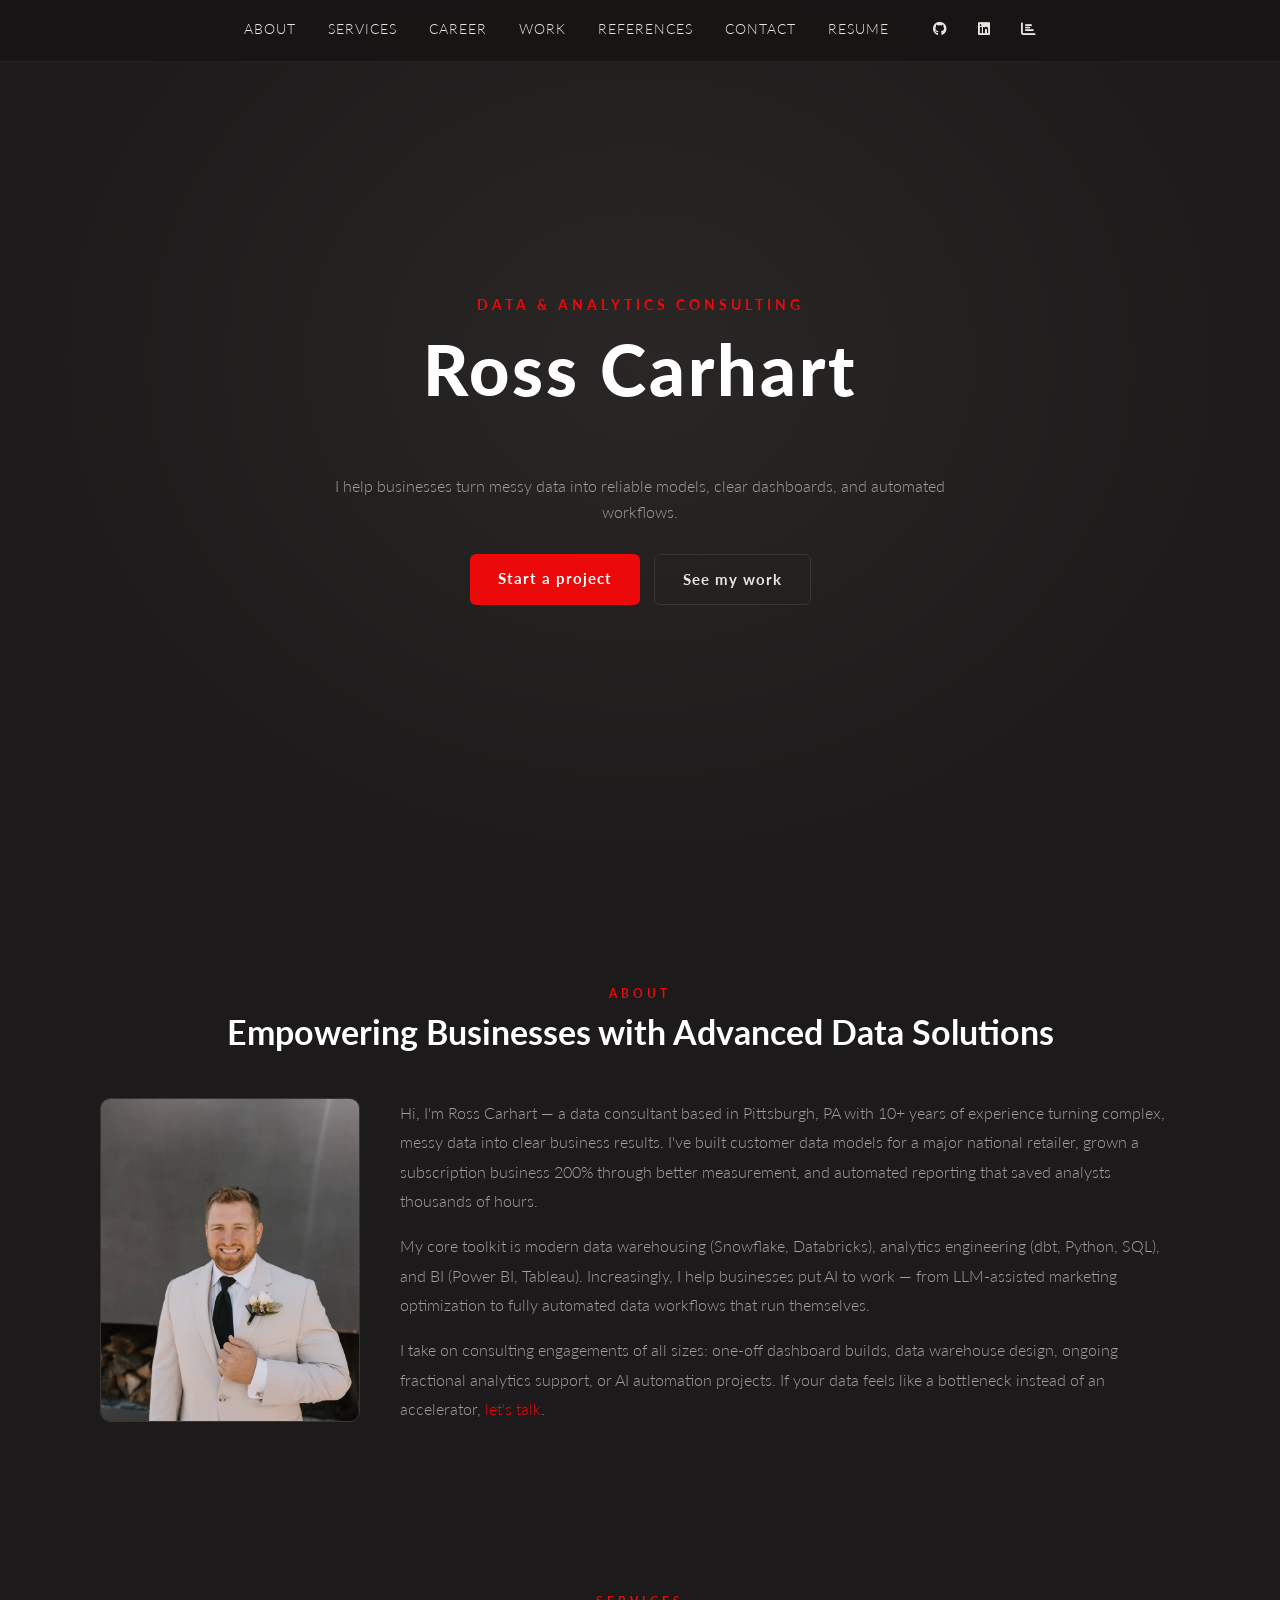
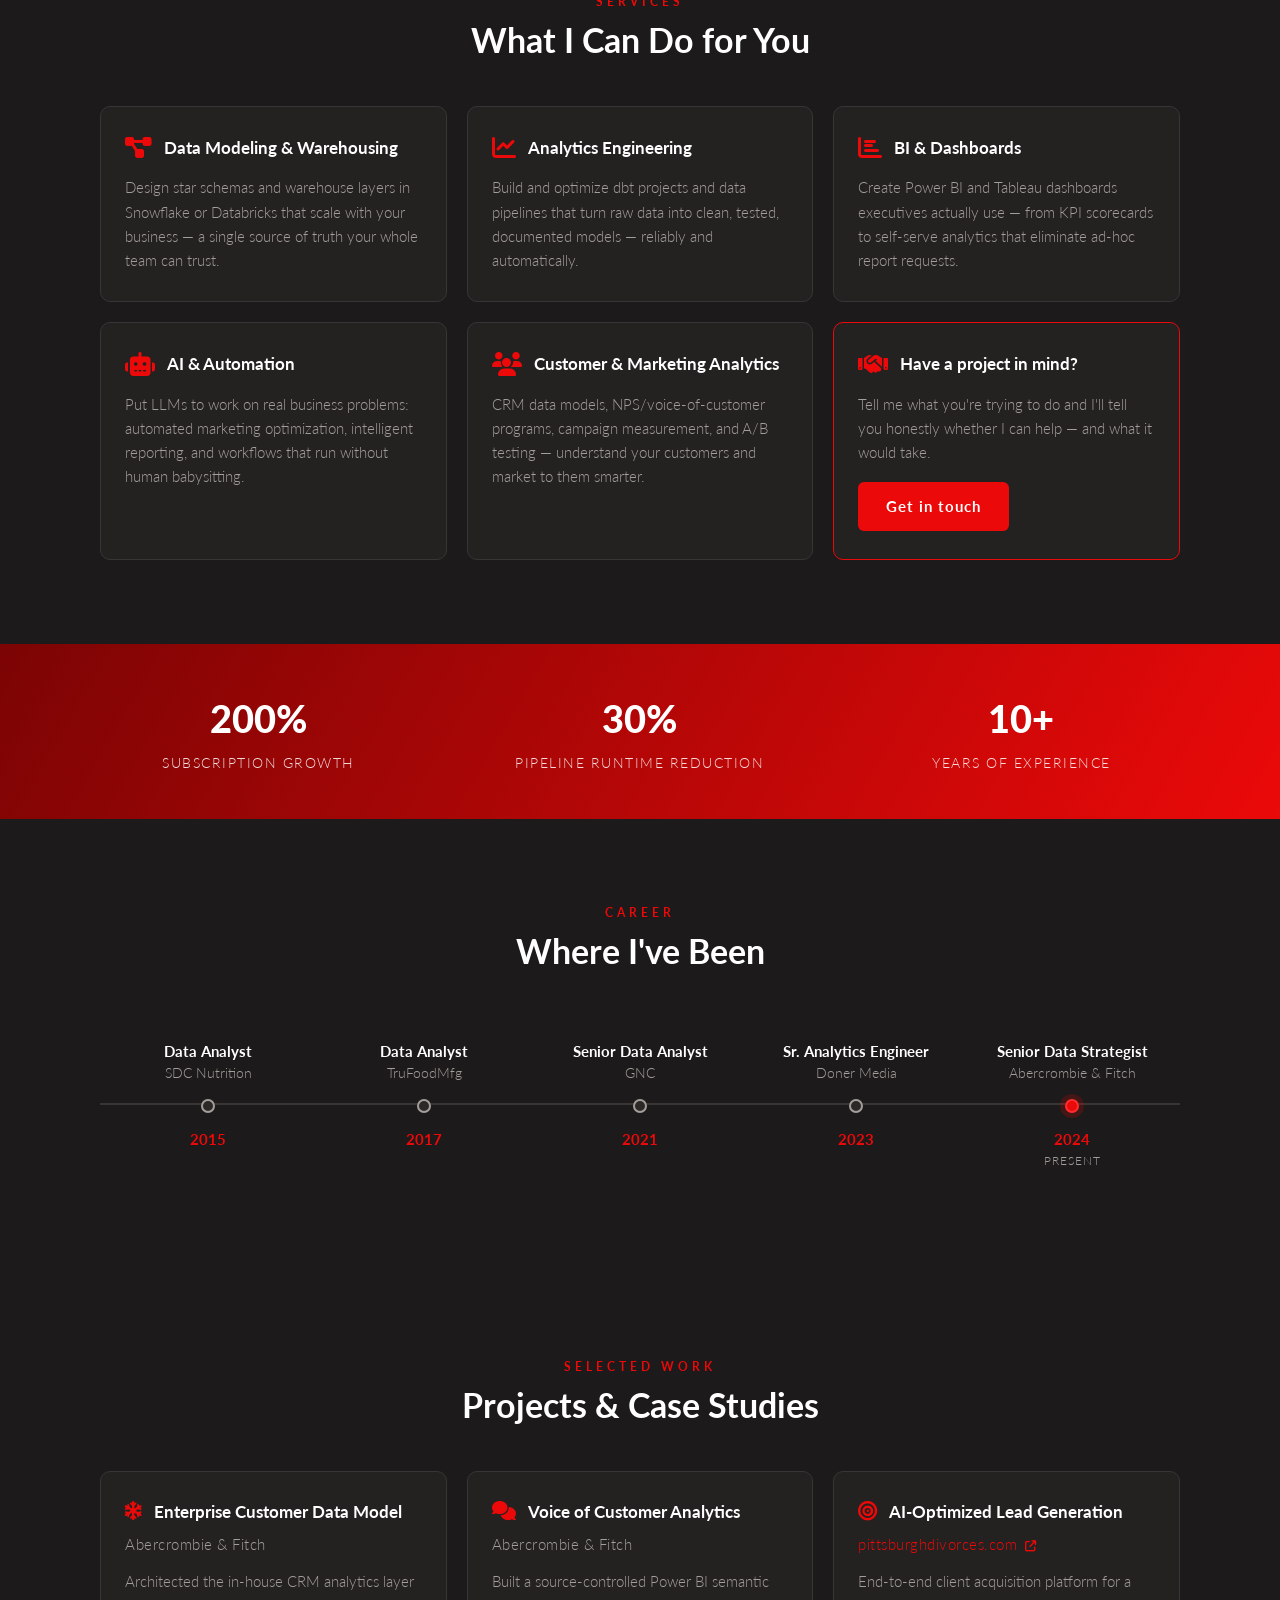
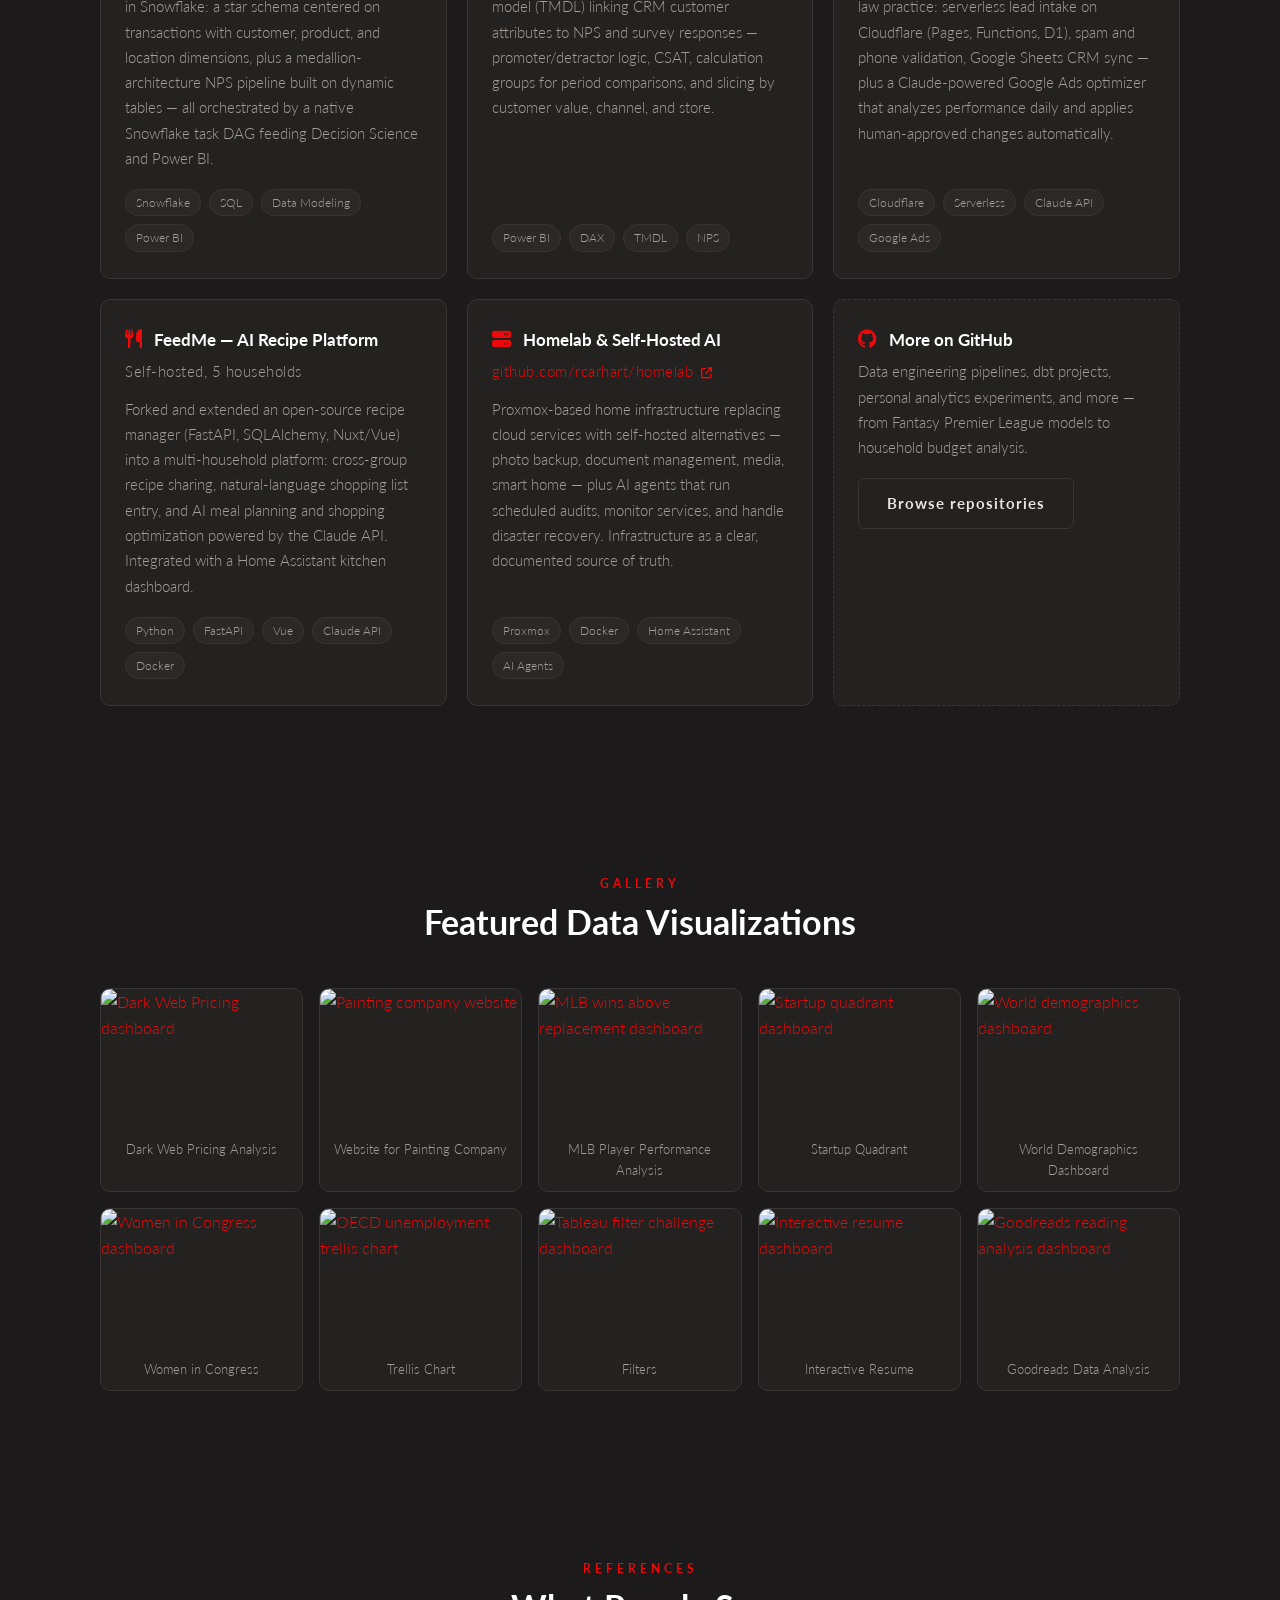
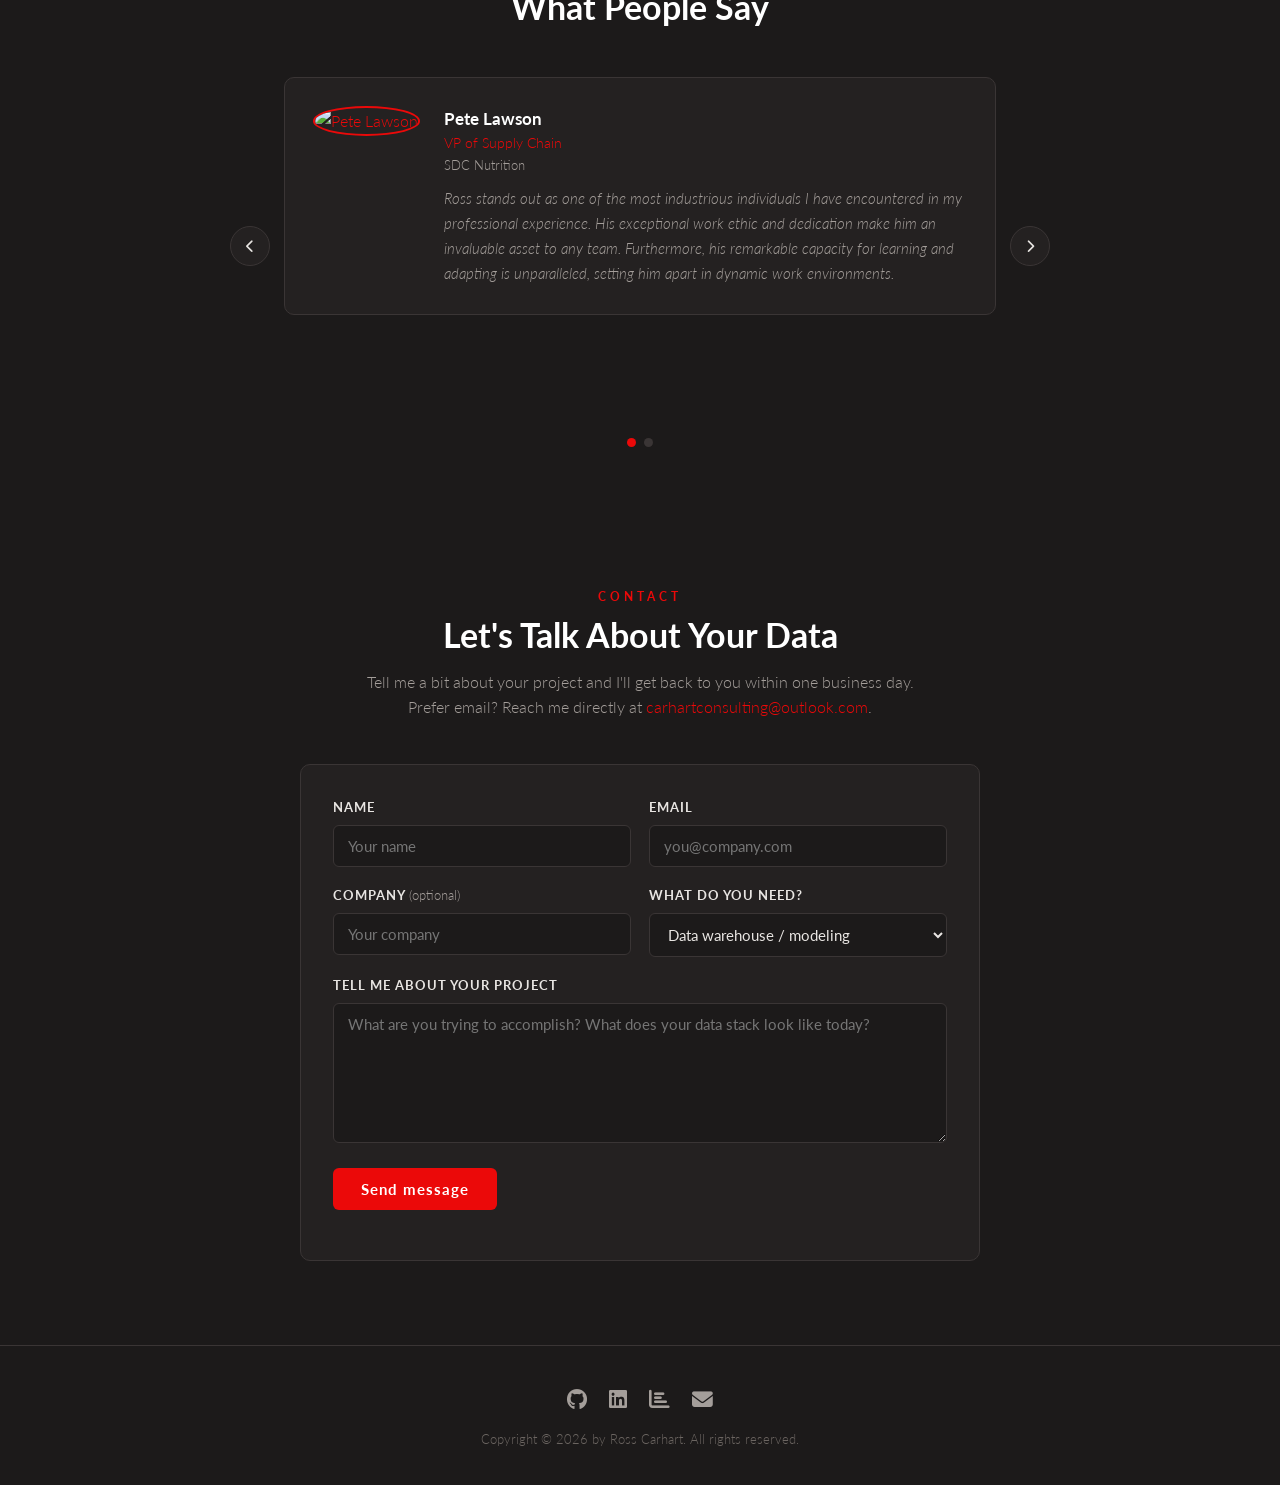
==== commit bca12f4a: "Remove $5M+ cost savings claim from homepage The figure came from the two Abercrombie cost-savings b" ====
--- a/index.html
+++ b/index.html
@@ -45,7 +45,7 @@
             <p class="hero-kicker">Data &amp; Analytics Consulting</p>
             <h1>Ross Carhart</h1>
             <h3 id="dynamicSubtitle">Transforming Data into Actionable Insights</h3>
-            <p class="hero-tagline">I help businesses turn messy data into reliable models, clear dashboards, and automated workflows — with over $5M in measurable savings delivered.</p>
+            <p class="hero-tagline">I help businesses turn messy data into reliable models, clear dashboards, and automated workflows.</p>
             <div class="hero-cta">
                 <a href="#contact" class="btn btn-primary">Start a project</a>
                 <a href="#work" class="btn btn-ghost">See my work</a>
@@ -141,10 +141,6 @@
     <!-- Stats Banner -->
     <section class="stats-banner">
         <div class="stats-grid">
-            <div class="stat-item">
-                <span class="stat-number">$5M+</span>
-                <span class="stat-label">Cost Savings Delivered</span>
-            </div>
             <div class="stat-item">
                 <span class="stat-number">200%</span>
                 <span class="stat-label">Subscription Growth</span>
@@ -461,6 +457,13 @@
             <p class="contact-blurb">Tell me a bit about your project and I'll get back to you within one business day. Prefer email? Reach me directly at <a href="mailto:carhartconsulting@outlook.com">carhartconsulting@outlook.com</a>.</p>
         </div>
         <form class="contact-form" id='form'>
+            <!-- Web3Forms: free, no backend, delivers to the inbox tied to this access key.
+                 Independent of pittsburghdivorce / Resend. -->
+            <input type="hidden" name="access_key" value="ff6d044d-9e74-4a33-9bd1-e920e73e1567">
+            <input type="hidden" name="subject" value="New inquiry from rosscarhart.com">
+            <input type="hidden" name="from_name" value="Ross Carhart Portfolio">
+            <!-- Honeypot spam trap (bots fill it, humans don't) -->
+            <input type="checkbox" name="botcheck" class="hidden" style="display:none" tabindex="-1" autocomplete="off">
             <div class="form-row">
                 <div class="form-group">
                     <label for="name">Name</label>
@@ -495,7 +498,7 @@
             </div>
 
             <div class="form-group">
-                <div class="cf-turnstile" data-sitekey="0x4AAAAAAD38KidOcKlejfUB" data-theme="dark"></div>
+                <div class="h-captcha" data-captcha="true" data-theme="dark"></div>
                 <button type="submit" class="btn btn-primary">Send message</button>
 
                 <div class='form-messages success'>Thank you! Your message has been sent — I'll be in touch soon.</div>
@@ -516,7 +519,7 @@
             Copyright &copy; 2026 by Ross Carhart. All rights reserved.
         </p>
     </footer>
-    <script src="https://challenges.cloudflare.com/turnstile/v0/api.js" async defer></script>
+    <script src="https://web3forms.com/client/script.js" async defer></script>
     <script src="resources/js/particles.js"></script>
     <script src="resources/js/script.js"></script>
     <script src="resources/js/app.js"></script>
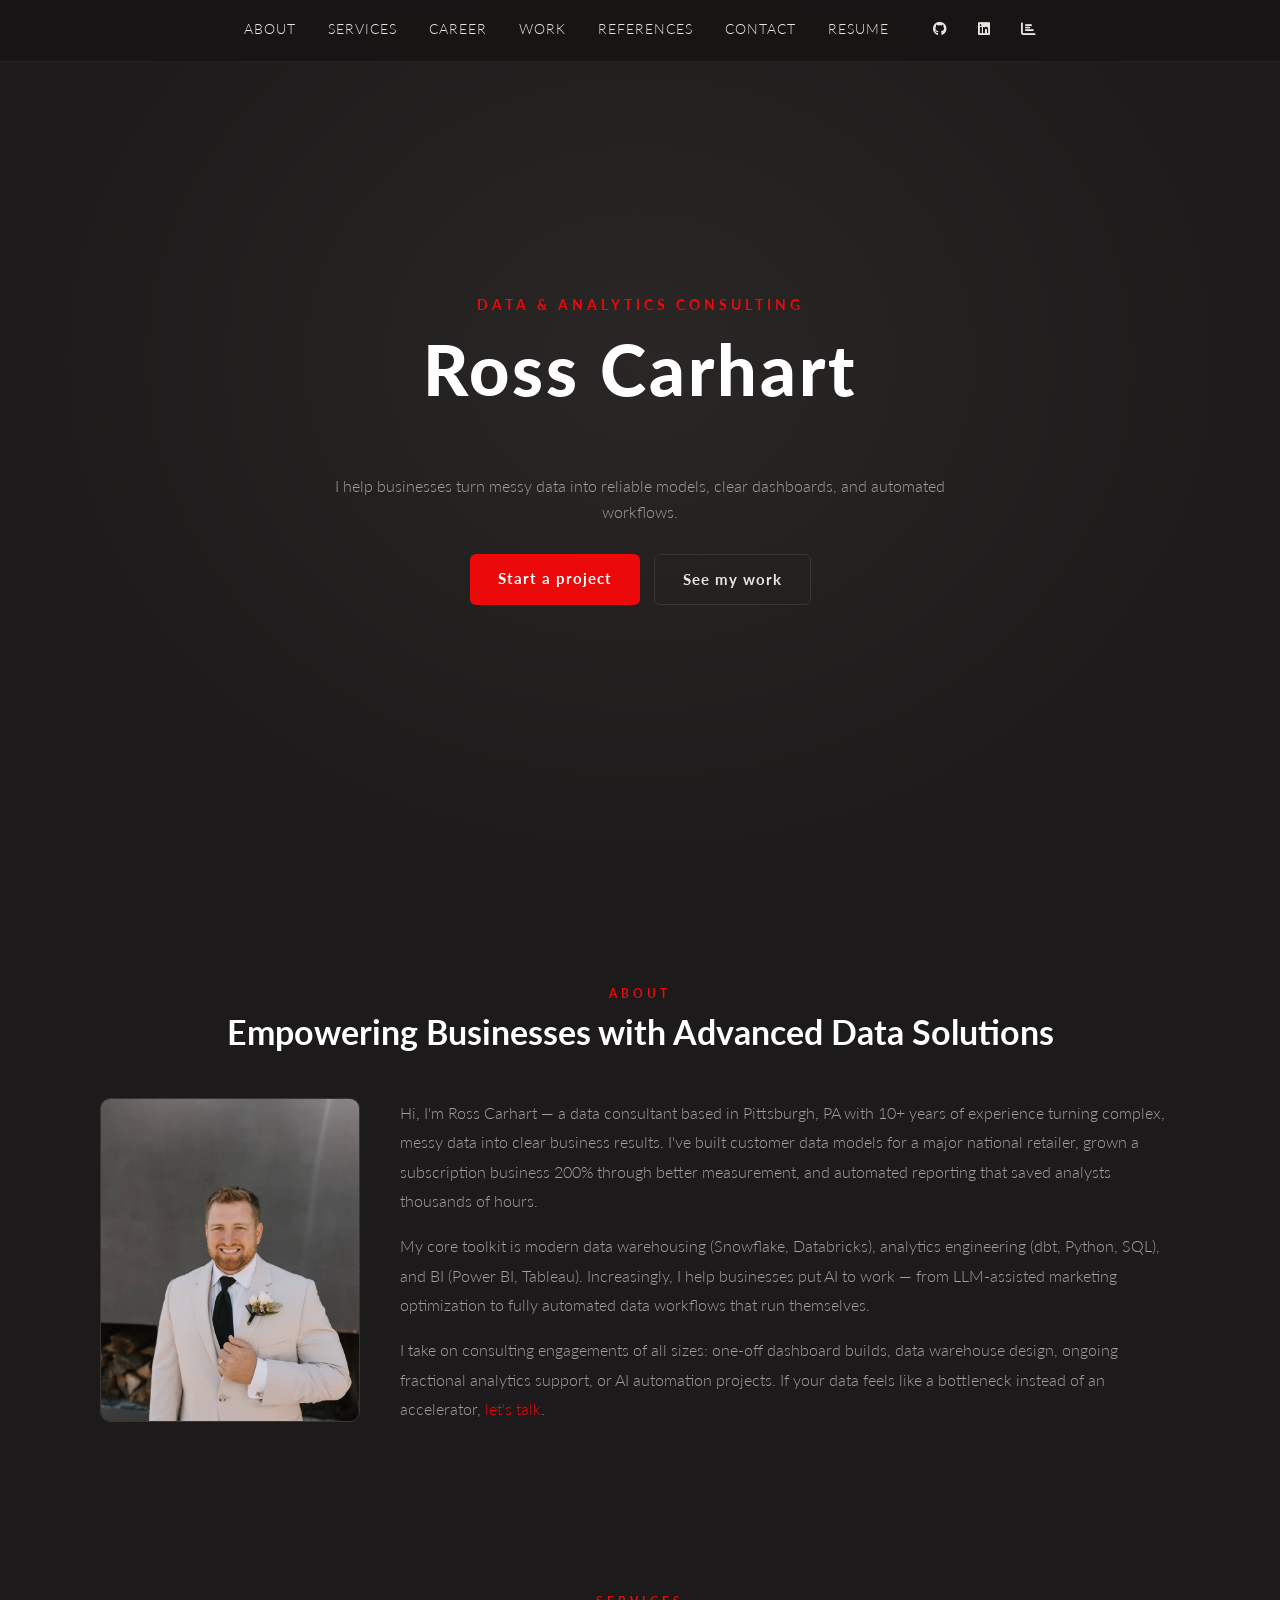
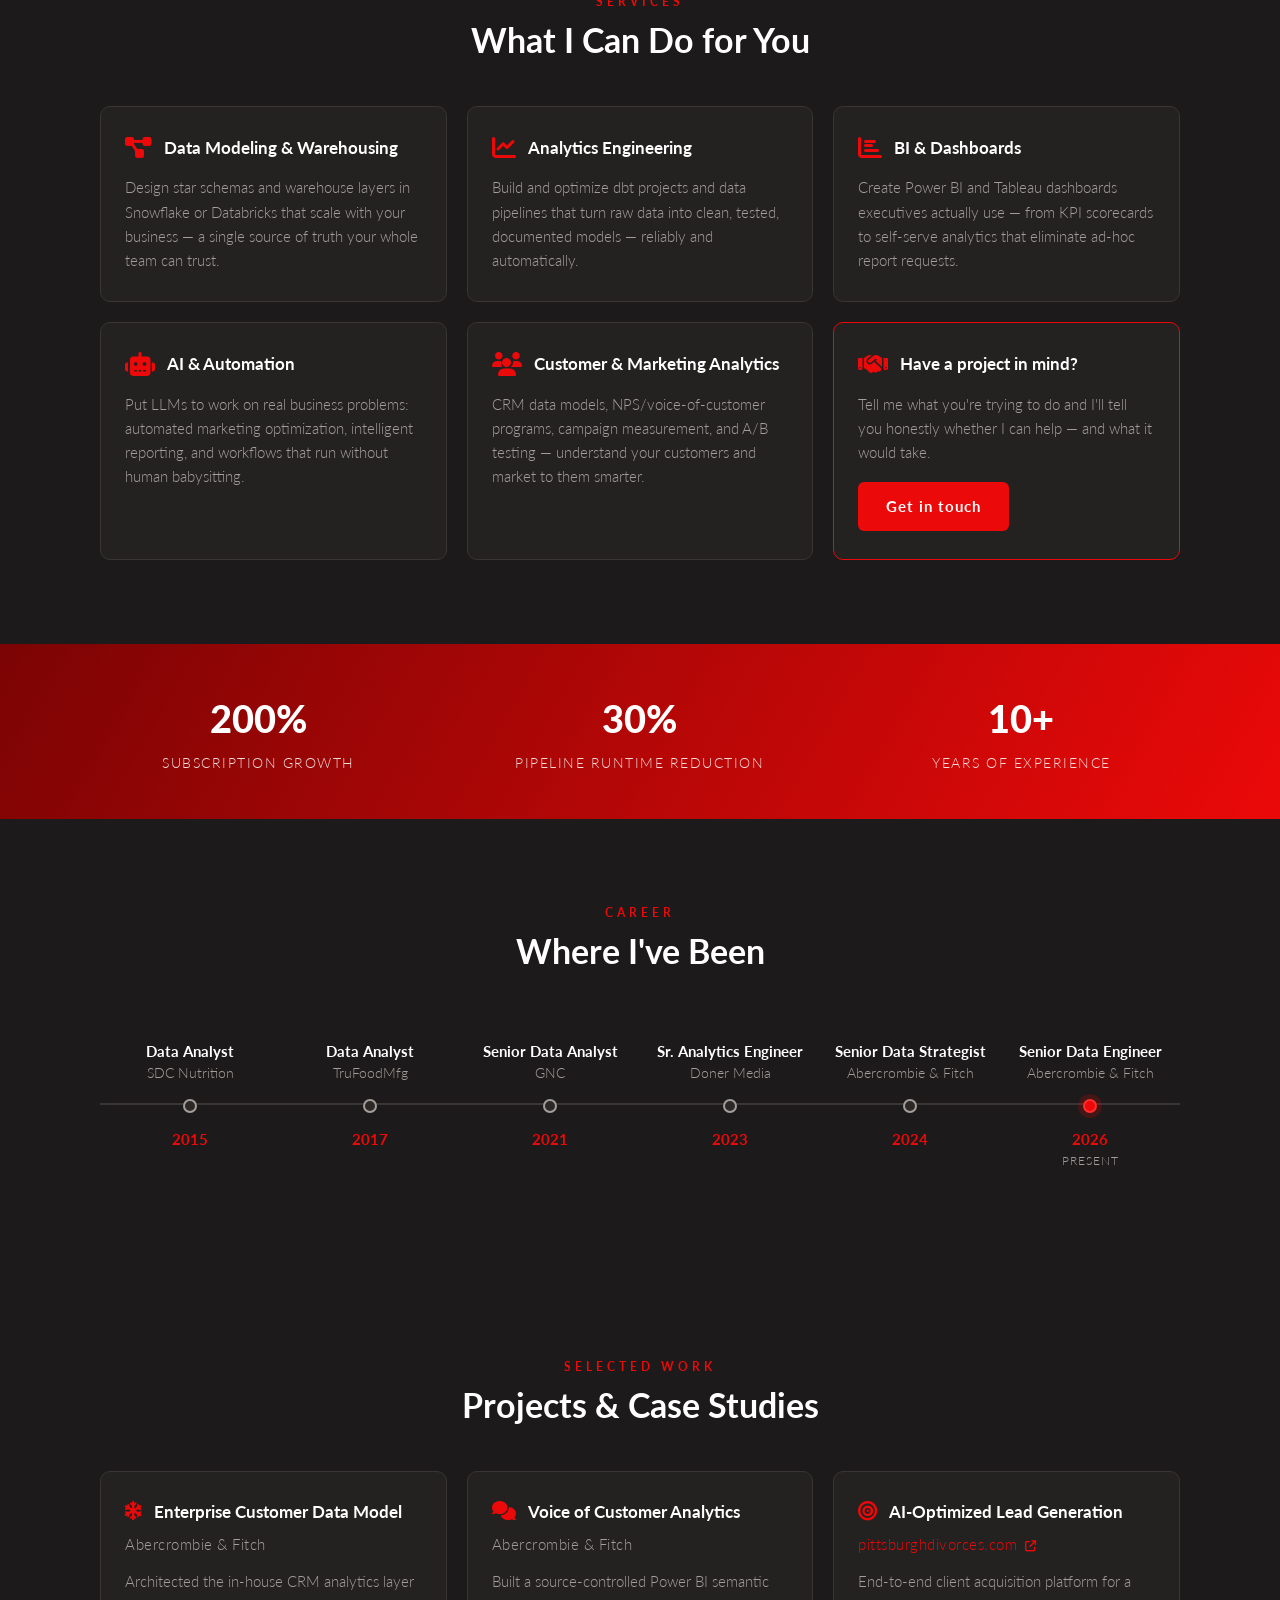
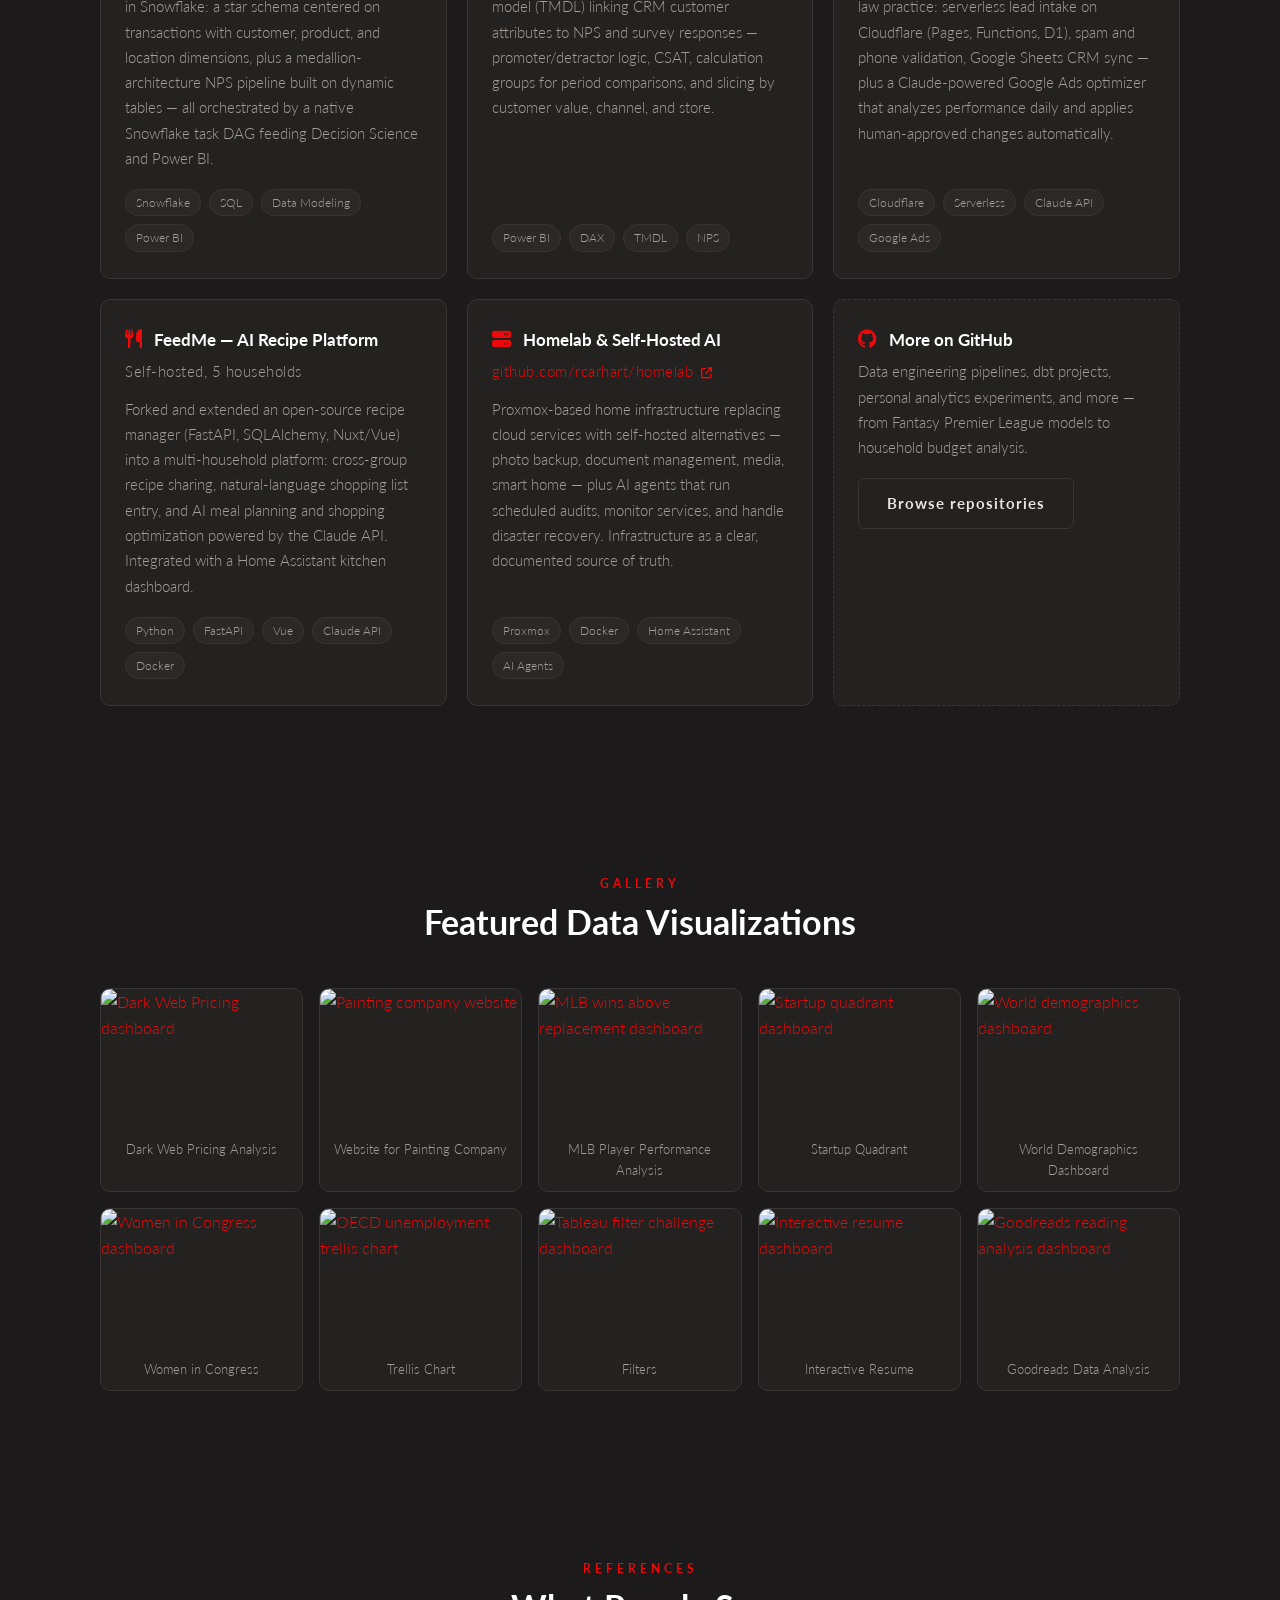
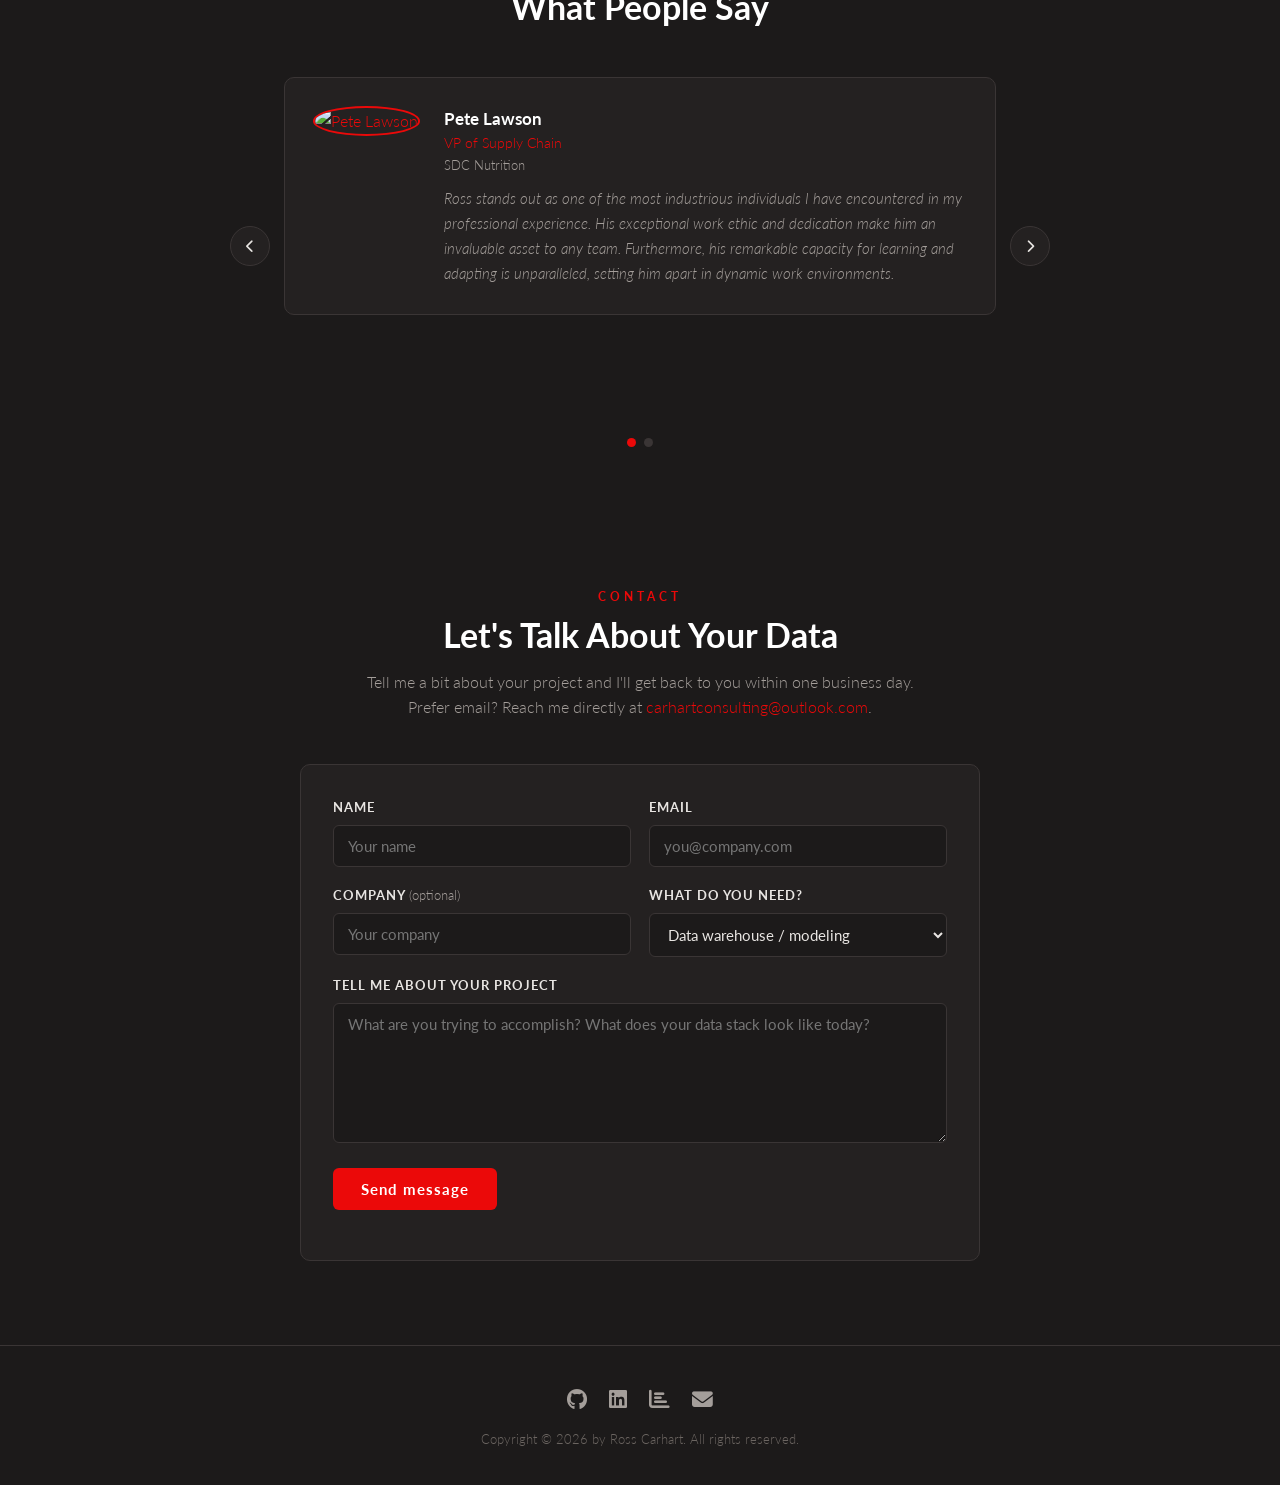
==== commit a58513e8: "Show Senior Data Engineer role at Abercrombie & Fitch Add a 2026 Senior Data Engineer entry to the h" ====
--- a/index.html
+++ b/index.html
@@ -215,9 +215,20 @@
                             <p class="h-tl-role">Senior Data Strategist</p>
                             <p class="h-tl-company">Abercrombie &amp; Fitch</p>
                         </div>
+                        <div class="h-tl-dot"></div>
+                        <div class="h-tl-below">
+                            <p class="h-tl-year">2024</p>
+                        </div>
+                    </div>
+
+                    <div class="h-tl-item">
+                        <div class="h-tl-above">
+                            <p class="h-tl-role">Senior Data Engineer</p>
+                            <p class="h-tl-company">Abercrombie &amp; Fitch</p>
+                        </div>
                         <div class="h-tl-dot h-tl-dot-active"></div>
                         <div class="h-tl-below">
-                            <p class="h-tl-year">2024</p>
+                            <p class="h-tl-year">2026</p>
                             <p class="h-tl-current">Present</p>
                         </div>
                     </div>
